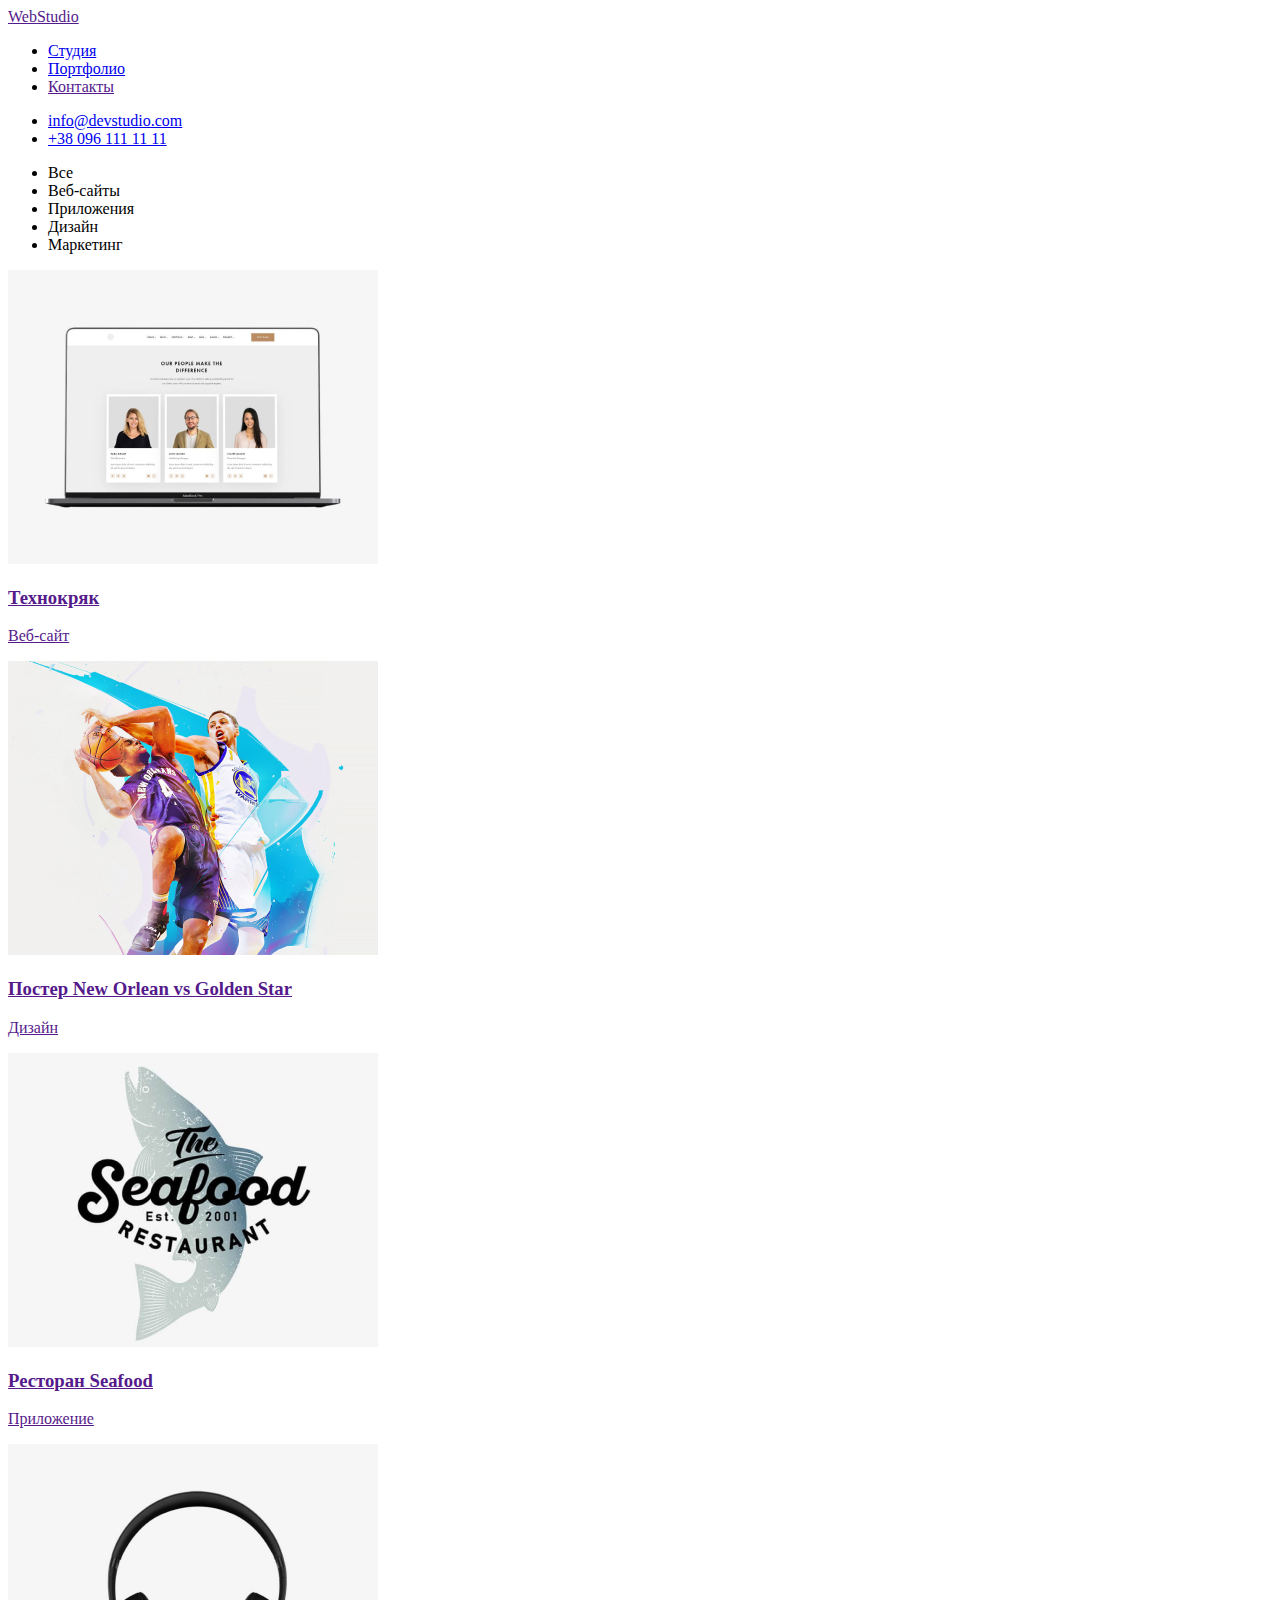
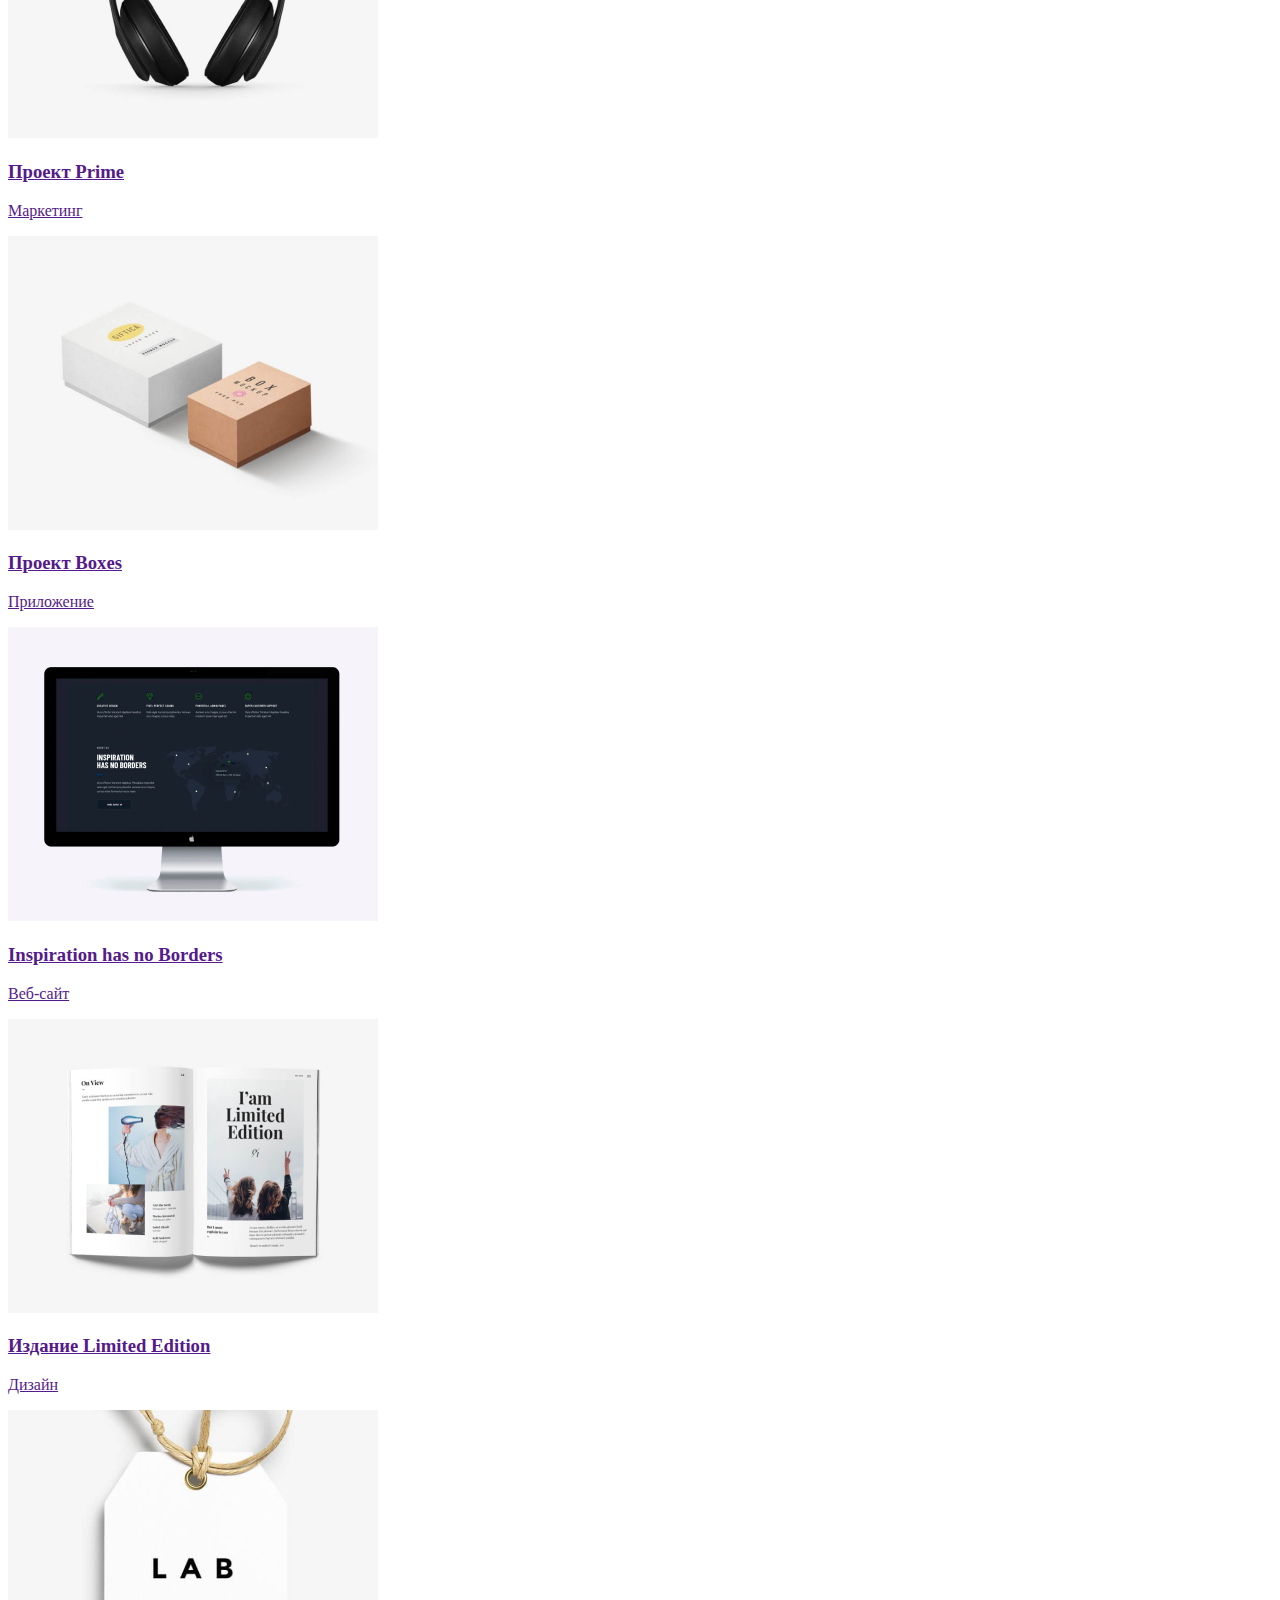
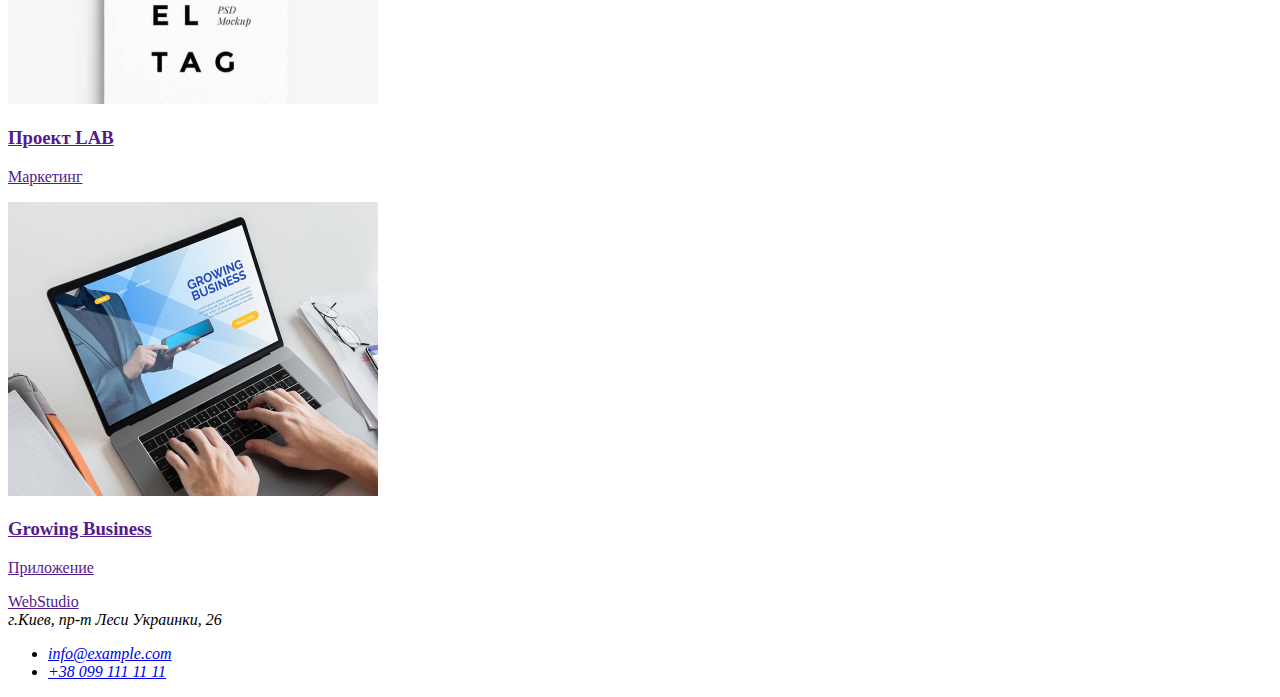
==== portfolio.html @ 951897b3 "Update2" ====
<!DOCTYPE html>
<html lang="ru">
<head>
    <link rel="stylesheet" href="./css/styles.css">
    <meta charset="UTF-8">
    <meta http-equiv="X-UA-Compatible" content="IE=edge">
    <meta name="viewport" content="width=device-width, initial-scale=1.0">
    <title>Portfolio</title>
</head>
<body>
<!--Хедер-меню-->
<header>
    <a href="" class="WebStudio-Logo">Web<span>Studio</span></a>
    <nav>
        <ul>
            <li>
                <a href="index.html">Студия</a>
            </li>
            <li>
                <a href="portfolio.html">Портфолио</a>
            </li>
            <li>
                <a href="">Контакты</a>
            </li>
        </ul>
    </nav>
    <ul>
        <li>
            <a href="mailto:info@devstudio.com">info@devstudio.com</a>
        </li>
        <li>
            <a href="tel:+380961111111">+38 096 111 11 11</a>
        </li>
    </ul>
</header>
<!--Центральная секция-->
<main>
    <!--Список-->
    <section>
        <ul>
            <li>Все</li>
            <li>Веб-сайты</li>
            <li>Приложения</li>
            <li>Дизайн</li>
            <li>Маркетинг</li>
        </ul>
        <!--Галлерея-->
        <section>
            <a href="">
                <img src="./images/Portfolio/Gallery/img0.jpg">
                <h3>Технокряк</h3>
                <p>Веб-сайт</p>
            </a>
            <a href="">
                <img src="./images/Portfolio/Gallery/img1.jpg">
                <h3>Постер New Orlean vs Golden Star</h3>
                <p>Дизайн</p>
            </a>
            <a href="">
                <img src="./images/Portfolio/Gallery/img2.jpg">
                <h3>Ресторан Seafood</h3>
                <p>Приложение</p>
            </a>
            <a href="">
                <img src="./images/Portfolio/Gallery/img3.jpg">
                <h3>Проект Prime</h3>
                <p>Маркетинг</p>
            </a>
            <a href="">
                <img src="./images/Portfolio/Gallery/img4.jpg">
                <h3>Проект Boxes</h3>
                <p>Приложение</p>
            </a>
            <a href="">
                <img src="./images/Portfolio/Gallery/img5.jpg">
                <h3>Inspiration has no Borders</h3>
                <p>Веб-сайт</p>
            </a>
            <a href="">
                <img src="./images/Portfolio/Gallery/img6.jpg">
                <h3>Издание Limited Edition</h3>
                <p>Дизайн</p>
            </a>
            <a href="">
                <img src="./images/Portfolio/Gallery/img7.jpg">
                <h3>Проект LAB</h3>
                <p>Маркетинг</p>
            </a>
            <a href="">
                <img src="./images/Portfolio/Gallery/img8.jpg">
                <h3>Growing Business</h3>
                <p>Приложение</p>
            </a>
        </section>
    </section>
</main>
    <!--Футер-->
    <footer>
        <a href="">
            <span>Web</span><span>Studio</span>
        </a>
        <address>
            г.Киев, пр-т Леси Украинки, 26
            <ul>
                <li><a href="mailto:info@example.com">info@example.com</a></li>
                <li><a href="tel:+380991111111">+38 099 111 11 11</a></li>
            </ul>
        </address>
    </footer>
</body>
</html>
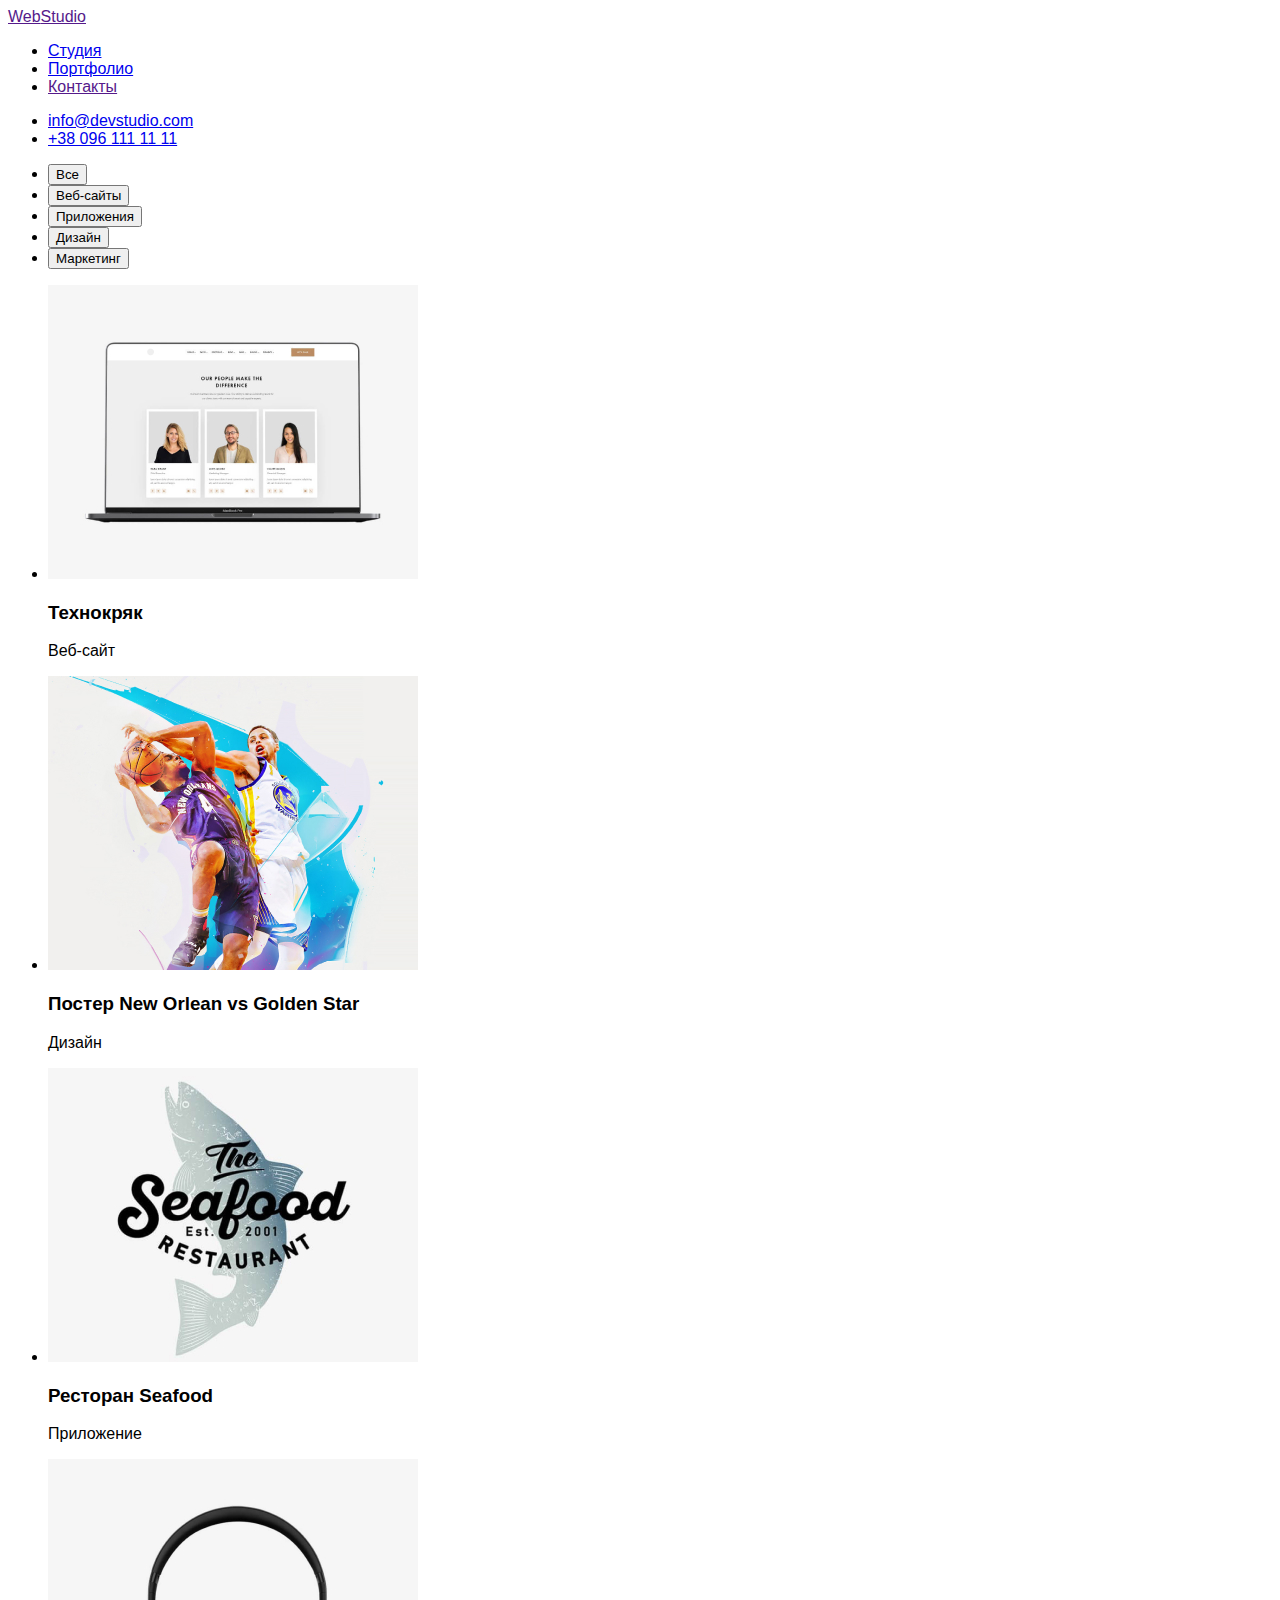
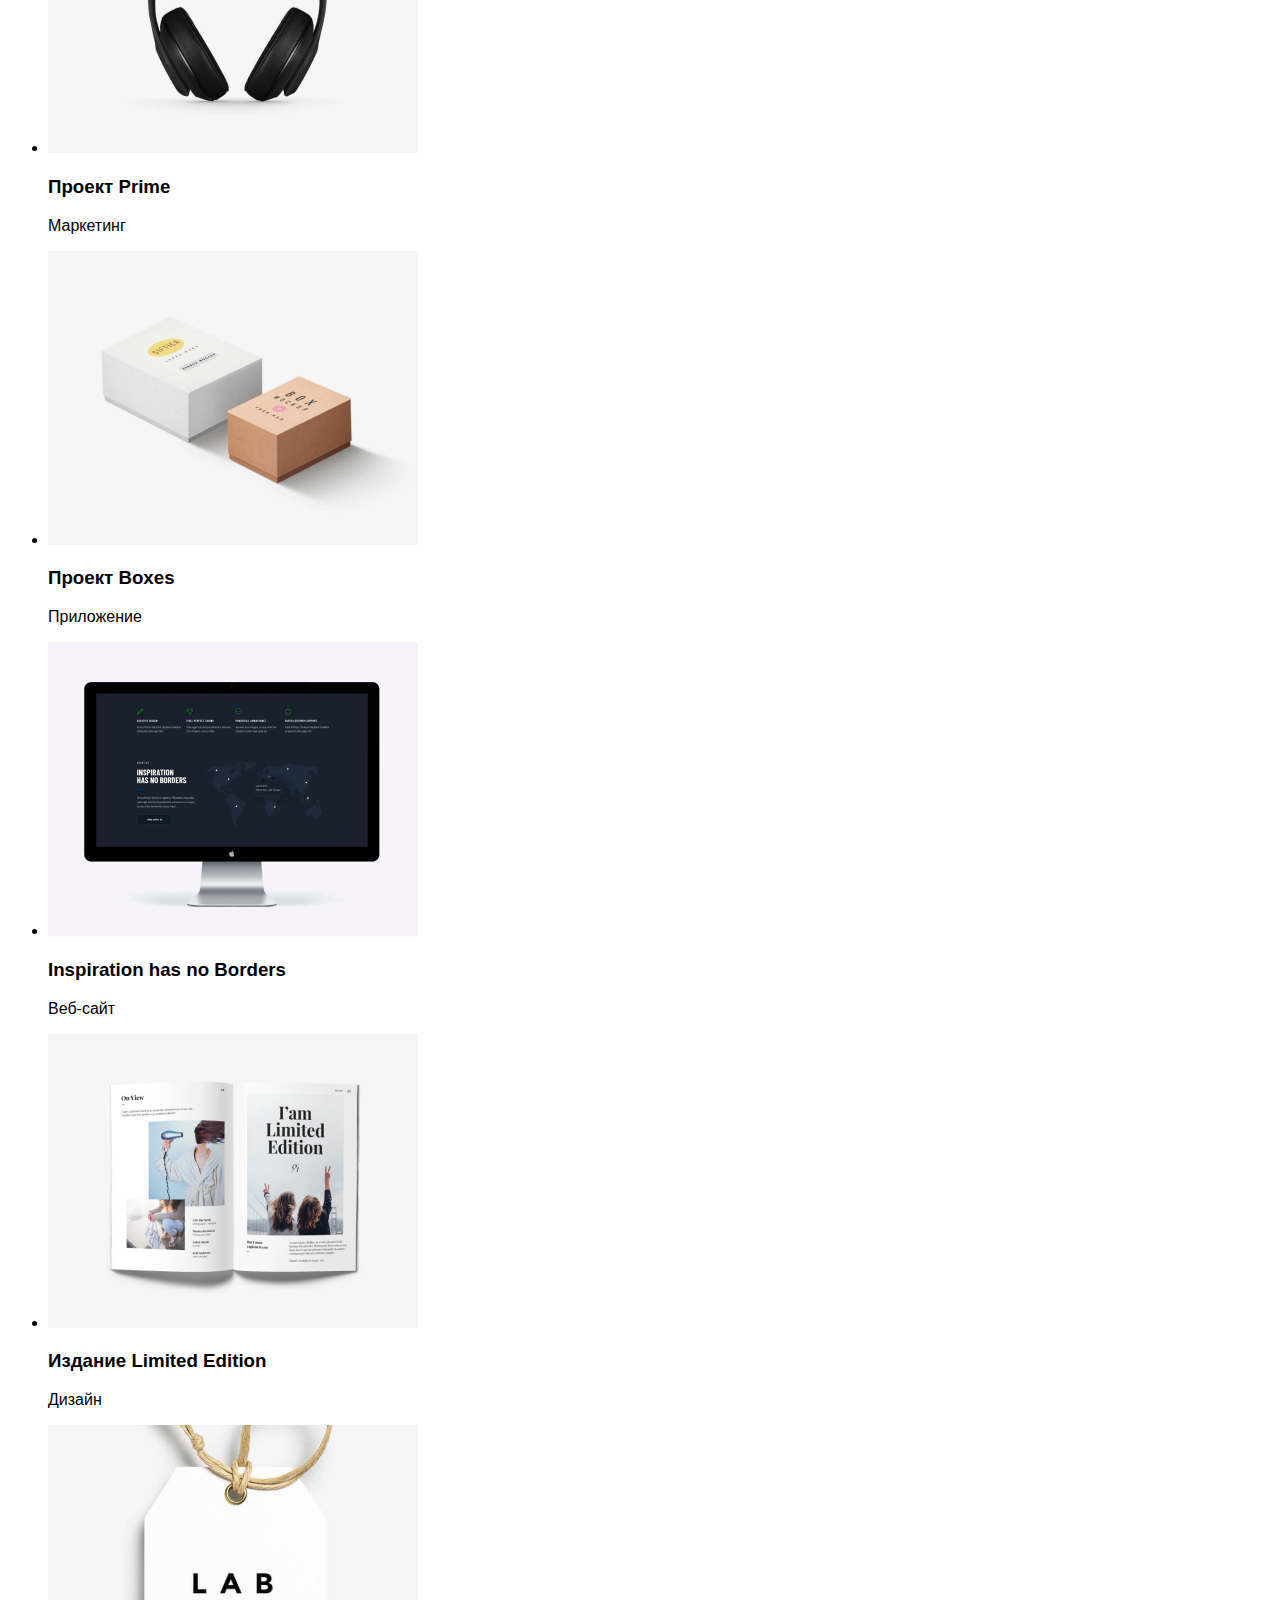
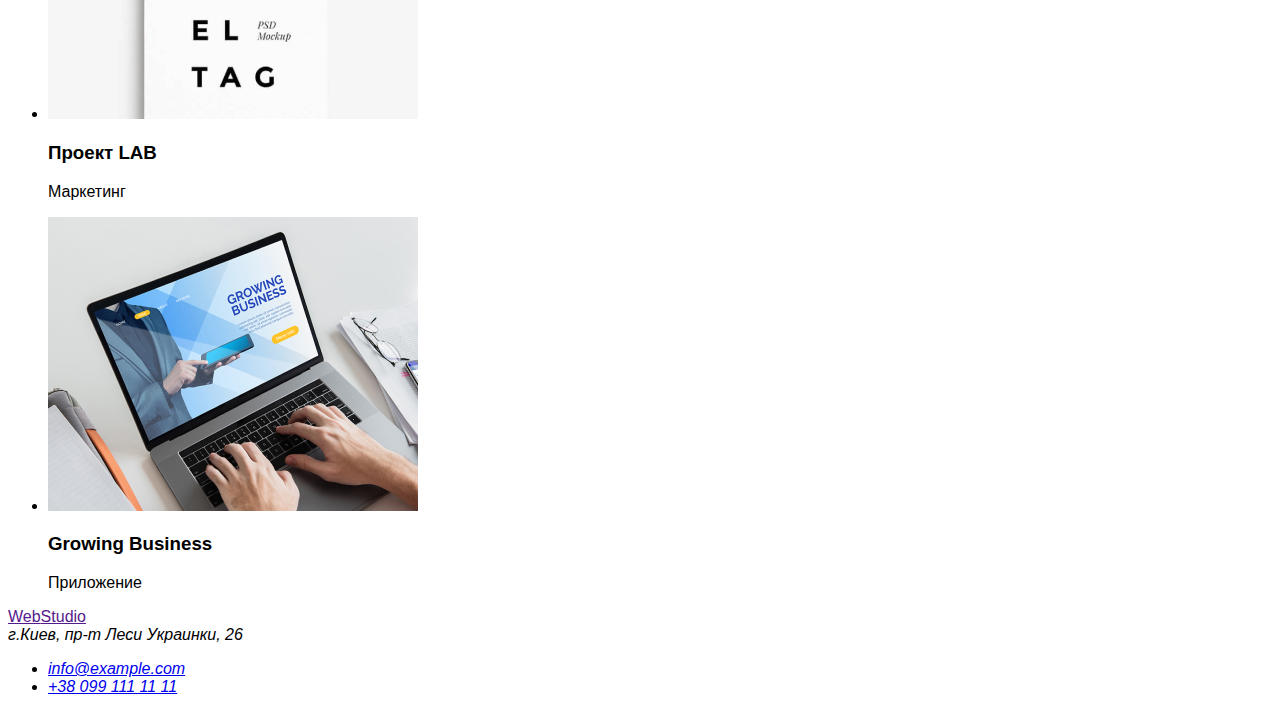
==== commit 6fe7b56d: "xz" ====
--- a/portfolio.html
+++ b/portfolio.html
@@ -10,7 +10,7 @@
 <body>
 <!--Хедер-меню-->
 <header>
-    <a href="" class="WebStudio-Logo">Web<span>Studio</span></a>
+    <a href="" class="webstudio-logo">Web<span>Studio</span></a>
     <nav>
         <ul>
             <li>
@@ -38,60 +38,60 @@
     <!--Список-->
     <section>
         <ul>
-            <li>Все</li>
-            <li>Веб-сайты</li>
-            <li>Приложения</li>
-            <li>Дизайн</li>
-            <li>Маркетинг</li>
+            <li><button type="button" >Все</button></li>
+            <li><button type="button" >Веб-сайты</button></li>
+            <li><button type="button" >Приложения</button></li>
+            <li><button type="button" >Дизайн</button></li>
+            <li><button type="button" >Маркетинг</button></li>
         </ul>
         <!--Галлерея-->
-        <section>
-            <a href="">
+        <ul>
+            <li>
                 <img src="./images/Portfolio/Gallery/img0.jpg">
                 <h3>Технокряк</h3>
                 <p>Веб-сайт</p>
-            </a>
-            <a href="">
+            </li>
+            <li>
                 <img src="./images/Portfolio/Gallery/img1.jpg">
                 <h3>Постер New Orlean vs Golden Star</h3>
                 <p>Дизайн</p>
-            </a>
-            <a href="">
+            </li>
+            <li>
                 <img src="./images/Portfolio/Gallery/img2.jpg">
                 <h3>Ресторан Seafood</h3>
                 <p>Приложение</p>
-            </a>
-            <a href="">
+            </li>
+            <li>
                 <img src="./images/Portfolio/Gallery/img3.jpg">
                 <h3>Проект Prime</h3>
                 <p>Маркетинг</p>
-            </a>
-            <a href="">
+            </li>
+            <li>
                 <img src="./images/Portfolio/Gallery/img4.jpg">
                 <h3>Проект Boxes</h3>
                 <p>Приложение</p>
-            </a>
-            <a href="">
+            </li>
+            <li>
                 <img src="./images/Portfolio/Gallery/img5.jpg">
                 <h3>Inspiration has no Borders</h3>
                 <p>Веб-сайт</p>
-            </a>
-            <a href="">
+            </li>
+            <li>
                 <img src="./images/Portfolio/Gallery/img6.jpg">
                 <h3>Издание Limited Edition</h3>
                 <p>Дизайн</p>
-            </a>
-            <a href="">
+            </li>
+            <li>
                 <img src="./images/Portfolio/Gallery/img7.jpg">
                 <h3>Проект LAB</h3>
                 <p>Маркетинг</p>
-            </a>
-            <a href="">
+            </li>
+            <li>
                 <img src="./images/Portfolio/Gallery/img8.jpg">
                 <h3>Growing Business</h3>
                 <p>Приложение</p>
-            </a>
-        </section>
+            </li>
+        </ul>
     </section>
 </main>
     <!--Футер-->
--- a/css/styles.css
+++ b/css/styles.css
@@ -0,0 +1,49 @@
+body {
+  font-family: "Roboto", sans-serif;
+  color: #000000;
+}
+button {
+  font-family: inherit;
+}
+/*хедер*/
+.logo-header {
+  color: #2196f3;
+  font-weight: 700;
+  letter-spacing: 0.03em;
+  text-decoration: none;
+}
+.studio-footer-logo {
+  color: #000000;
+}
+/*меню навигации*/
+.site-nav {
+  font-weight: 500;
+  font-size: 14px;
+  line-height: 16px;
+  letter-spacing: 0.02em;
+}
+.contact-nav {
+  font-weight: 500;
+  font-size: 14px;
+  line-height: 16px;
+  letter-spacing: 0.02em;
+}
+.link-header > li > a {
+  text-decoration: none;
+}
+.link-header:hover,
+.link-header:focus {
+  color: #2196f3;
+}
+/*Сброс точек у Li*/
+.list {
+  list-style: none;
+}
+/*Центральная зона*/
+/* Эффективные решения для вашего бизнеса */
+.center-text {
+  font-weight: 900;
+  font-size: 44px;
+  line-height: 60px;
+  color: #ffffff;
+}
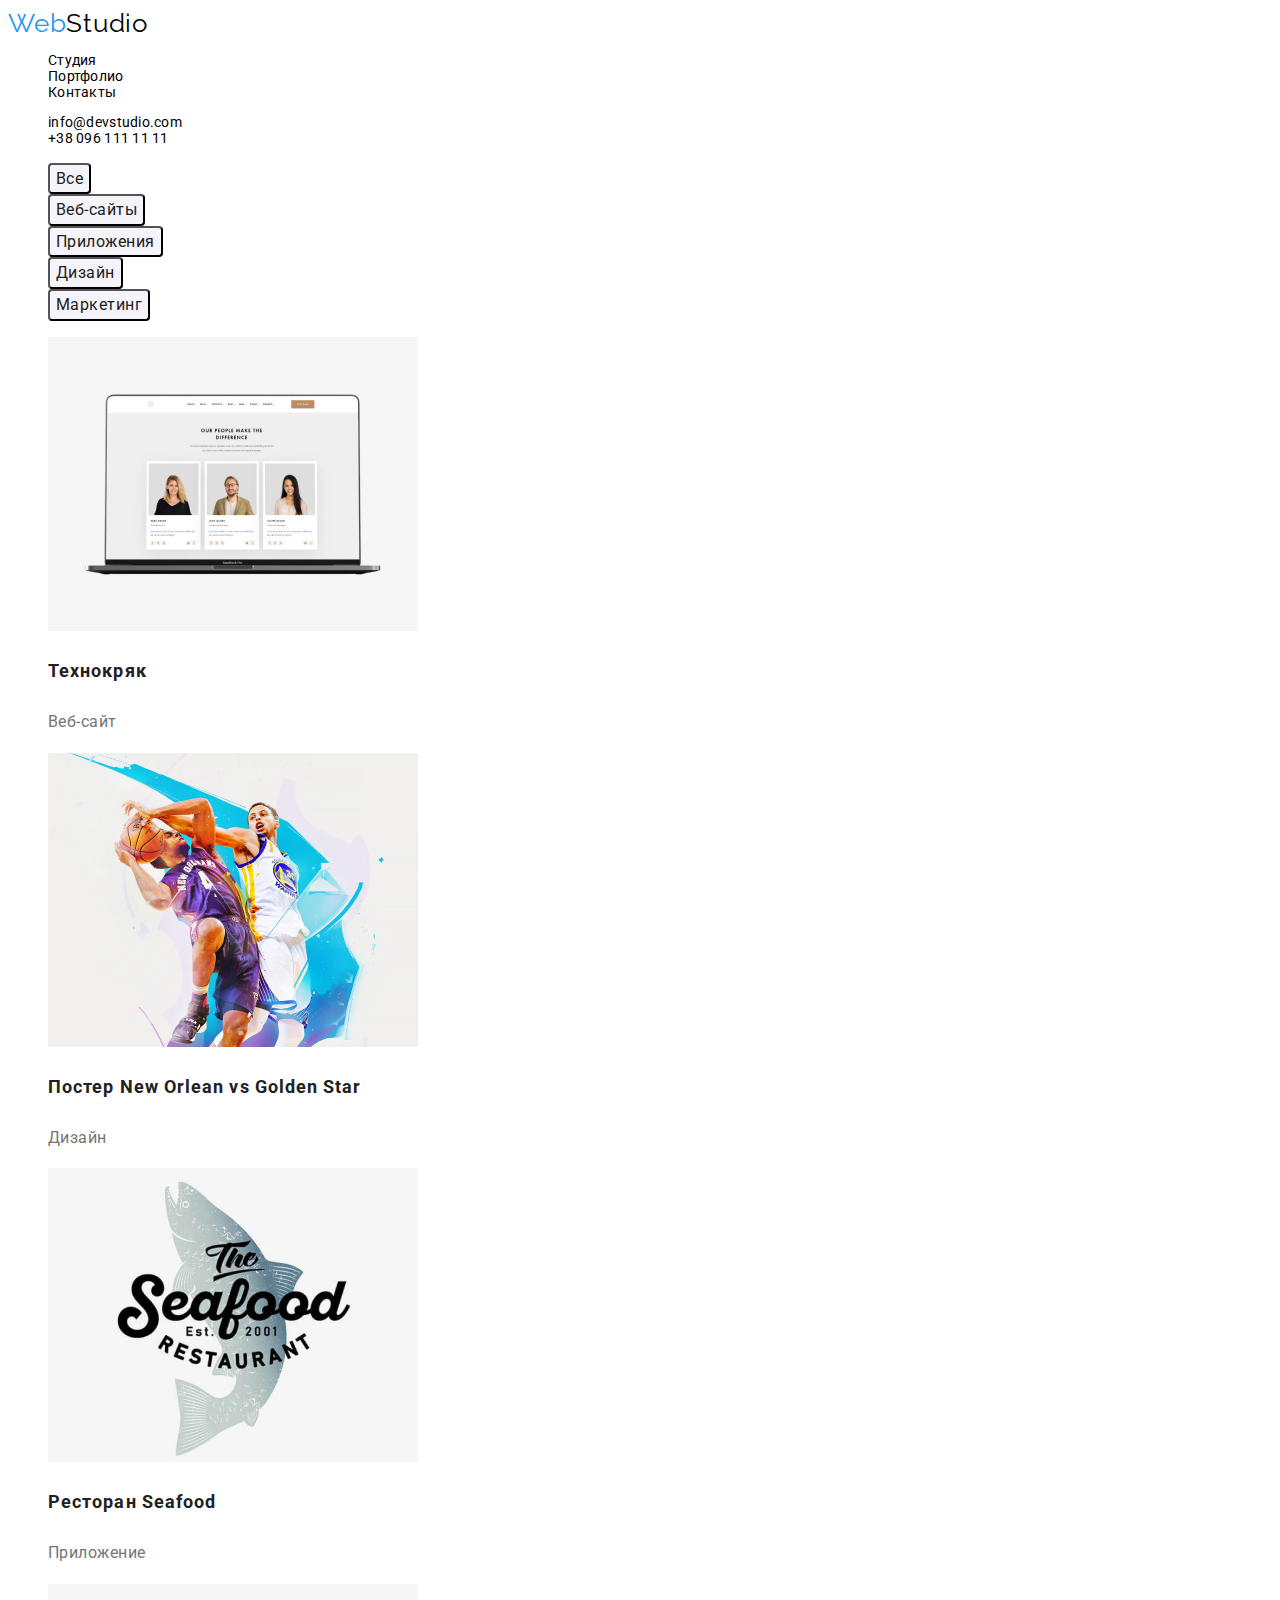
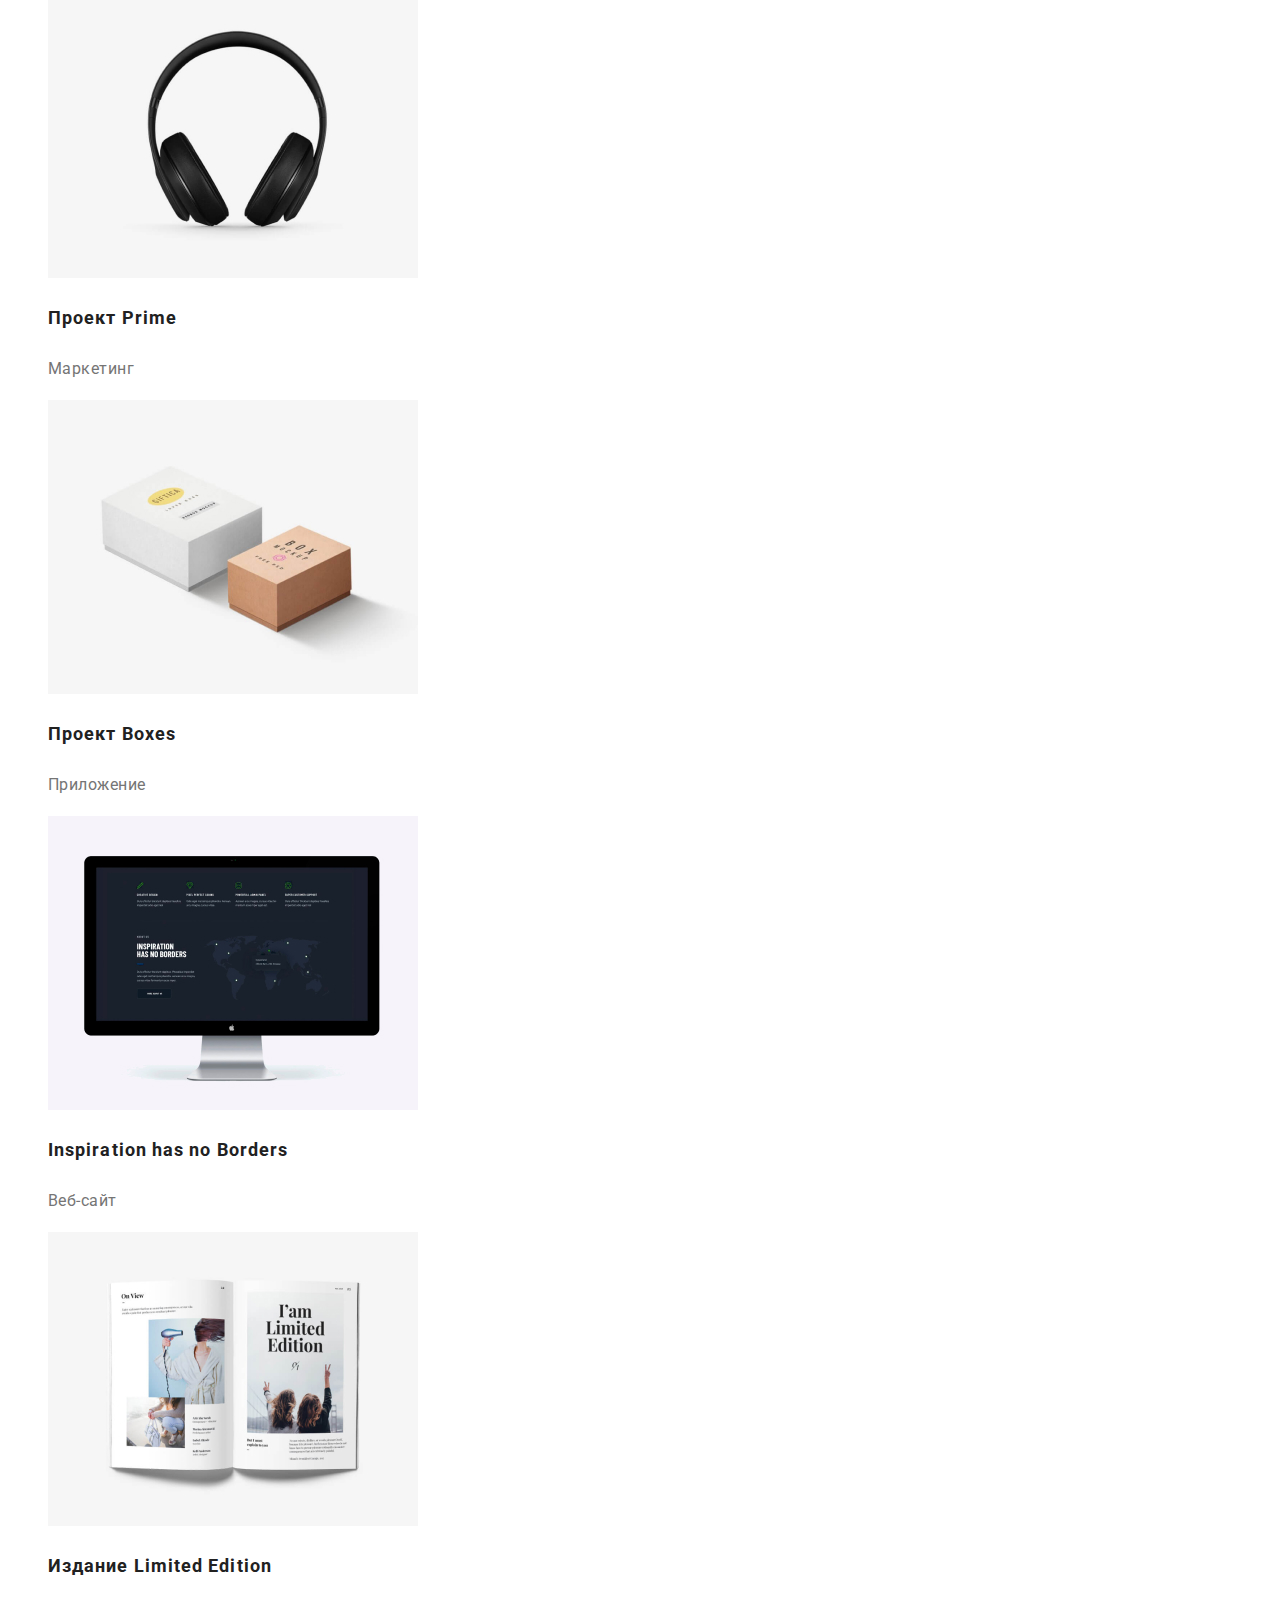
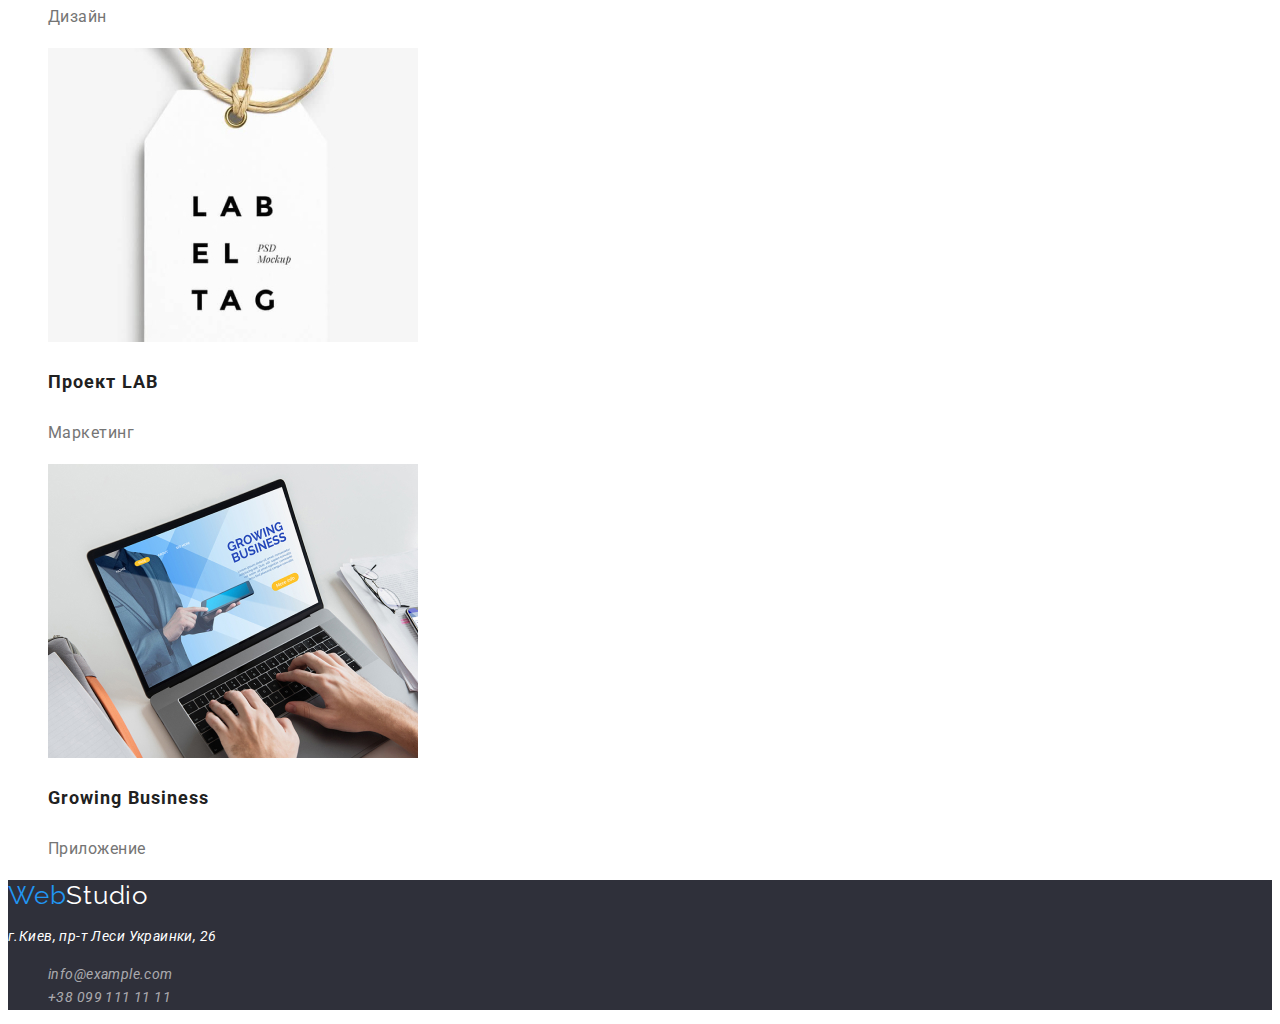
==== commit 75ffbc64: "Обновил портфолио и всё остальное" ====
--- a/portfolio.html
+++ b/portfolio.html
@@ -1,6 +1,11 @@
 <!DOCTYPE html>
 <html lang="ru">
 <head>
+    <link rel="preconnect" href="https://fonts.googleapis.com">
+    <link rel="preconnect" href="https://fonts.gstatic.com" crossorigin>
+    <link href="https://fonts.googleapis.com/css2?family=Raleway:wght@700&family=Roboto:wght@400;500;700;900&display=swap"
+        rel="stylesheet">
+
     <link rel="stylesheet" href="./css/styles.css">
     <meta charset="UTF-8">
     <meta http-equiv="X-UA-Compatible" content="IE=edge">
@@ -10,26 +15,26 @@
 <body>
 <!--Хедер-меню-->
 <header>
-    <a href="" class="webstudio-logo">Web<span>Studio</span></a>
+    <a href="./index.html" class="logo-header">Web<span class="studio-header-logo">Studio</span></a>
     <nav>
-        <ul>
+        <ul class="site-nav list">
             <li>
-                <a href="index.html">Студия</a>
+                <a href="index.html" class="link-header" target="_blank">Студия</a>
             </li>
             <li>
-                <a href="portfolio.html">Портфолио</a>
+                <a href="portfolio.html" class="link-header" target="_blank">Портфолио</a>
             </li>
             <li>
-                <a href="">Контакты</a>
+                <a href="" class="link-header" target="_blank">Контакты</a>
             </li>
         </ul>
     </nav>
-    <ul>
+    <ul class="contact-nav-header list">
         <li>
-            <a href="mailto:info@devstudio.com">info@devstudio.com</a>
+            <a href="mailto:info@devstudio.com" class="link-header">info@devstudio.com</a>
         </li>
         <li>
-            <a href="tel:+380961111111">+38 096 111 11 11</a>
+            <a href="tel:+380961111111" class="link-header">+38 096 111 11 11</a>
         </li>
     </ul>
 </header>
@@ -37,73 +42,77 @@
 <main>
     <!--Список-->
     <section>
-        <ul>
-            <li><button type="button" >Все</button></li>
-            <li><button type="button" >Веб-сайты</button></li>
-            <li><button type="button" >Приложения</button></li>
-            <li><button type="button" >Дизайн</button></li>
-            <li><button type="button" >Маркетинг</button></li>
+        <ul class="list">
+            <li><button type="button" class="button-filter">Все</button></li>
+            <li><button type="button" class="button-filter">Веб-сайты</button></li>
+            <li><button type="button" class="button-filter">Приложения</button></li>
+            <li><button type="button" class="button-filter">Дизайн</button></li>
+            <li><button type="button" class="button-filter">Маркетинг</button></li>
         </ul>
         <!--Галлерея-->
-        <ul>
+        <ul class="list">
             <li>
-                <img src="./images/Portfolio/Gallery/img0.jpg">
-                <h3>Технокряк</h3>
-                <p>Веб-сайт</p>
+                <img src="./images/Portfolio/Gallery/img0.jpg" alt="Ноутбук" width="370" height="294">
+                <h3 class="text-filters">Технокряк</h3>
+                <p class="text-filters-p">Веб-сайт</p>
             </li>
             <li>
-                <img src="./images/Portfolio/Gallery/img1.jpg">
-                <h3>Постер New Orlean vs Golden Star</h3>
-                <p>Дизайн</p>
+                <img src="./images/Portfolio/Gallery/img1.jpg" alt="Дизайн-баскетбол" width="370" height="294">
+                <h3 class="text-filters">Постер New Orlean vs Golden Star</h3>
+                <p class="text-filters-p">Дизайн</p>
             </li>
             <li>
-                <img src="./images/Portfolio/Gallery/img2.jpg">
-                <h3>Ресторан Seafood</h3>
-                <p>Приложение</p>
+                <img src="./images/Portfolio/Gallery/img2.jpg" alt="Фото логотипа ресторана" width="370" height="294">
+                <h3 class="text-filters">Ресторан Seafood</h3>
+                <p class="text-filters-p">Приложение</p>
             </li>
             <li>
-                <img src="./images/Portfolio/Gallery/img3.jpg">
-                <h3>Проект Prime</h3>
-                <p>Маркетинг</p>
+                <img src="./images/Portfolio/Gallery/img3.jpg" alt="Наушники" width="370" height="294">
+                <h3 class="text-filters">Проект Prime</h3>
+                <p class="text-filters-p">Маркетинг</p>
             </li>
             <li>
-                <img src="./images/Portfolio/Gallery/img4.jpg">
-                <h3>Проект Boxes</h3>
-                <p>Приложение</p>
+                <img src="./images/Portfolio/Gallery/img4.jpg" alt="Упаковка/коробка" width="370" height="294">
+                <h3 class="text-filters">Проект Boxes</h3>
+                <p class="text-filters-p">Приложение</p>
             </li>
             <li>
-                <img src="./images/Portfolio/Gallery/img5.jpg">
-                <h3>Inspiration has no Borders</h3>
-                <p>Веб-сайт</p>
+                <img src="./images/Portfolio/Gallery/img5.jpg" alt="Монитор" width="370" height="294">
+                <h3 class="text-filters">Inspiration has no Borders</h3>
+                <p class="text-filters-p">Веб-сайт</p>
             </li>
             <li>
-                <img src="./images/Portfolio/Gallery/img6.jpg">
-                <h3>Издание Limited Edition</h3>
-                <p>Дизайн</p>
+                <img src="./images/Portfolio/Gallery/img6.jpg" alt="Книга" width="370" height="294">
+                <h3 class="text-filters">Издание Limited Edition</h3>
+                <p class="text-filters-p">Дизайн</p>
             </li>
             <li>
-                <img src="./images/Portfolio/Gallery/img7.jpg">
-                <h3>Проект LAB</h3>
-                <p>Маркетинг</p>
+                <img src="./images/Portfolio/Gallery/img7.jpg" alt="Этикетка" width="370" height="294">
+                <h3 class="text-filters">Проект LAB</h3>
+                <p class="text-filters-p">Маркетинг</p>
             </li>
             <li>
-                <img src="./images/Portfolio/Gallery/img8.jpg">
-                <h3>Growing Business</h3>
-                <p>Приложение</p>
+                <img src="./images/Portfolio/Gallery/img8.jpg" alt="Ноутбук с презентацией" width="370" height="294">
+                <h3 class="text-filters">Growing Business</h3>
+                <p class="text-filters-p">Приложение</p>
             </li>
         </ul>
     </section>
 </main>
     <!--Футер-->
-    <footer>
-        <a href="">
-            <span>Web</span><span>Studio</span>
+    <footer class="footer">
+        <a href="./index.html" class="logo-footer">
+            <span>Web</span><span class="studio-footer-logo">Studio</span>
         </a>
         <address>
-            г.Киев, пр-т Леси Украинки, 26
-            <ul>
-                <li><a href="mailto:info@example.com">info@example.com</a></li>
-                <li><a href="tel:+380991111111">+38 099 111 11 11</a></li>
+            <p class="adress">г.Киев, пр-т Леси Украинки, 26</p>
+            <ul class="contact-nav-footer list">
+                <li>
+                    <a href="mailto:info@example.com" class="link-footer">info@example.com</a>
+                </li>
+                <li>
+                    <a href="tel:+380991111111" class="link-footer">+38 099 111 11 11</a>
+                </li>
             </ul>
         </address>
     </footer>
--- a/css/styles.css
+++ b/css/styles.css
@@ -7,33 +7,43 @@
 }
 /*хедер*/
 .logo-header {
+  font-family: "Raleway", sans-serif;
+  font-weight: 700px;
+  font-size: 26px;
+  line-height: 1.19;
+
+  letter-spacing: 0.03em;
   color: #2196f3;
-  font-weight: 700;
-  letter-spacing: 0.03em;
   text-decoration: none;
 }
-.studio-footer-logo {
+.studio-header-logo {
   color: #000000;
 }
-/*меню навигации*/
+/*меню навигации Студия,Портфолио,Контакты*/
 .site-nav {
-  font-weight: 500;
+  font-weight: 500px;
   font-size: 14px;
-  line-height: 16px;
+  line-height: 1.14;
   letter-spacing: 0.02em;
 }
-.contact-nav {
-  font-weight: 500;
+/*Номер и почта*/
+.contact-nav-header {
+  font-weight: 500px;
   font-size: 14px;
-  line-height: 16px;
+  line-height: 1.14;
   letter-spacing: 0.02em;
 }
-.link-header > li > a {
+.site-nav,
+.link-header {
   text-decoration: none;
 }
 .link-header:hover,
 .link-header:focus {
   color: #2196f3;
+}
+.link-header,
+.link-header:active {
+  color: var(--title-text-color);
 }
 /*Сброс точек у Li*/
 .list {
@@ -41,9 +51,146 @@
 }
 /*Центральная зона*/
 /* Эффективные решения для вашего бизнеса */
-.center-text {
-  font-weight: 900;
+.hero-text {
+  background-color: #2f303a;
+  font-weight: 900px;
   font-size: 44px;
-  line-height: 60px;
+  line-height: 1.5;
+  text-align: center;
+  letter-spacing: 0.06em;
+  text-transform: uppercase;
   color: #ffffff;
 }
+.button-hero {
+  font-weight: 700px;
+  font-size: 16px;
+  line-height: 1.87;
+  display: flex;
+  align-items: center;
+  text-align: center;
+  letter-spacing: 0.06em;
+  color: #ffffff;
+  /*сама кнопка фон*/
+  background-color: #2196f3;
+  border-radius: 4px;
+}
+/* характеристики */
+.title-char {
+  font-weight: 700px;
+  font-size: 14px;
+  line-height: 1.14;
+  letter-spacing: 0.03em;
+  text-transform: uppercase;
+}
+.title-char-p {
+  font-size: 14px;
+  line-height: 1.7;
+
+  letter-spacing: 0.03em;
+
+  color: #757575;
+}
+/*Чем мы занимаемся*/
+.work {
+  font-weight: 700px;
+  font-size: 36px;
+  line-height: 1.16;
+  text-align: center;
+  letter-spacing: 0.03em;
+}
+/*Наша команда*/
+.sect-team {
+  background: #f5f4fa;
+}
+.our-team {
+  font-weight: 700px;
+  font-size: 36px;
+  line-height: 1.16;
+  text-align: center;
+  letter-spacing: 0.03em;
+}
+.name-team {
+  font-weight: 500px;
+  font-size: 16px;
+  line-height: 1.18;
+  text-align: center;
+  letter-spacing: 0.03em;
+}
+.descr-team {
+  font-size: 16px;
+  line-height: 1.18;
+  text-align: center;
+  letter-spacing: 0.03em;
+}
+/* Футер */
+.footer {
+  background-color: #2f303a;
+}
+.logo-footer {
+  font-family: "Raleway", sans-serif;
+  font-weight: 700px;
+  font-size: 26px;
+  line-height: 1.19;
+  letter-spacing: 0.03em;
+  color: #2196f3;
+  text-decoration: none;
+}
+.studio-footer-logo {
+  font-weight: 700px;
+  font-size: 26px;
+  line-height: 1.19;
+  letter-spacing: 0.03em;
+  color: #ffffff;
+}
+.adress {
+  font-size: 14px;
+  line-height: 1.7;
+  letter-spacing: 0.03em;
+  color: #ffffff;
+}
+.contact-nav-footer {
+  font-size: 14px;
+  line-height: 1.7;
+  letter-spacing: 0.03em;
+  color: rgba(255, 255, 255, 0.6);
+}
+.link-footer {
+  text-decoration: none;
+}
+.link-footer:hover,
+.link-footer:focus {
+  color: #2196f3;
+}
+.link-footer,
+.link-footer:active {
+  color: var(--title-text-color);
+}
+/*Центральная секция в Portfolio */
+.button-filter {
+  background: #f5f4fa;
+  border-radius: 4px;
+  font-weight: 500px;
+  font-size: 16px;
+  line-height: 1.6;
+  text-align: center;
+  letter-spacing: 0.03em;
+  color: #212121;
+}
+.button-filter:hover {
+  background-color: #2196f3;
+  color: #ffffff;
+}
+/*Картинки и текст*/
+.text-filters {
+  font-weight: 700px;
+  font-size: 18px;
+  line-height: 2;
+  letter-spacing: 0.06em;
+  color: #212121;
+}
+.text-filters-p {
+  font-size: 16px;
+  line-height: 1.87;
+  letter-spacing: 0.03em;
+  color: #757575;
+}
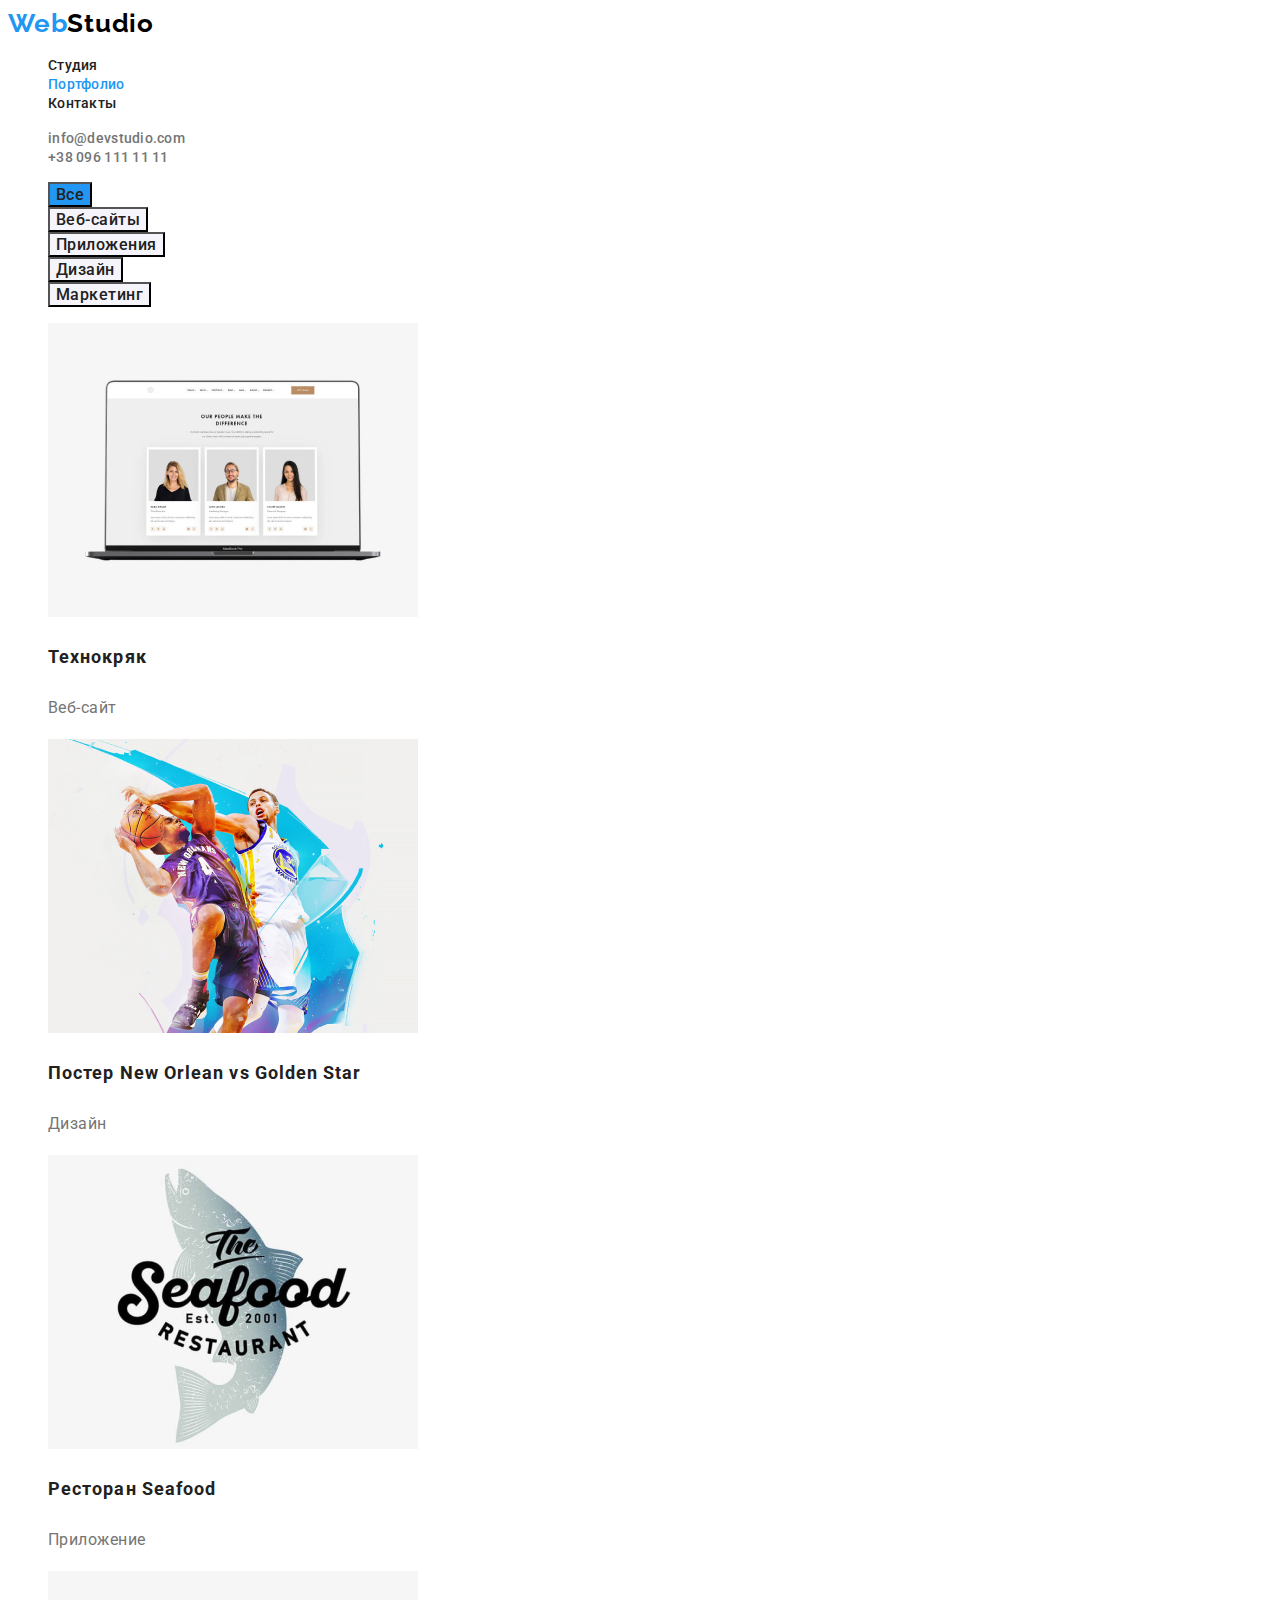
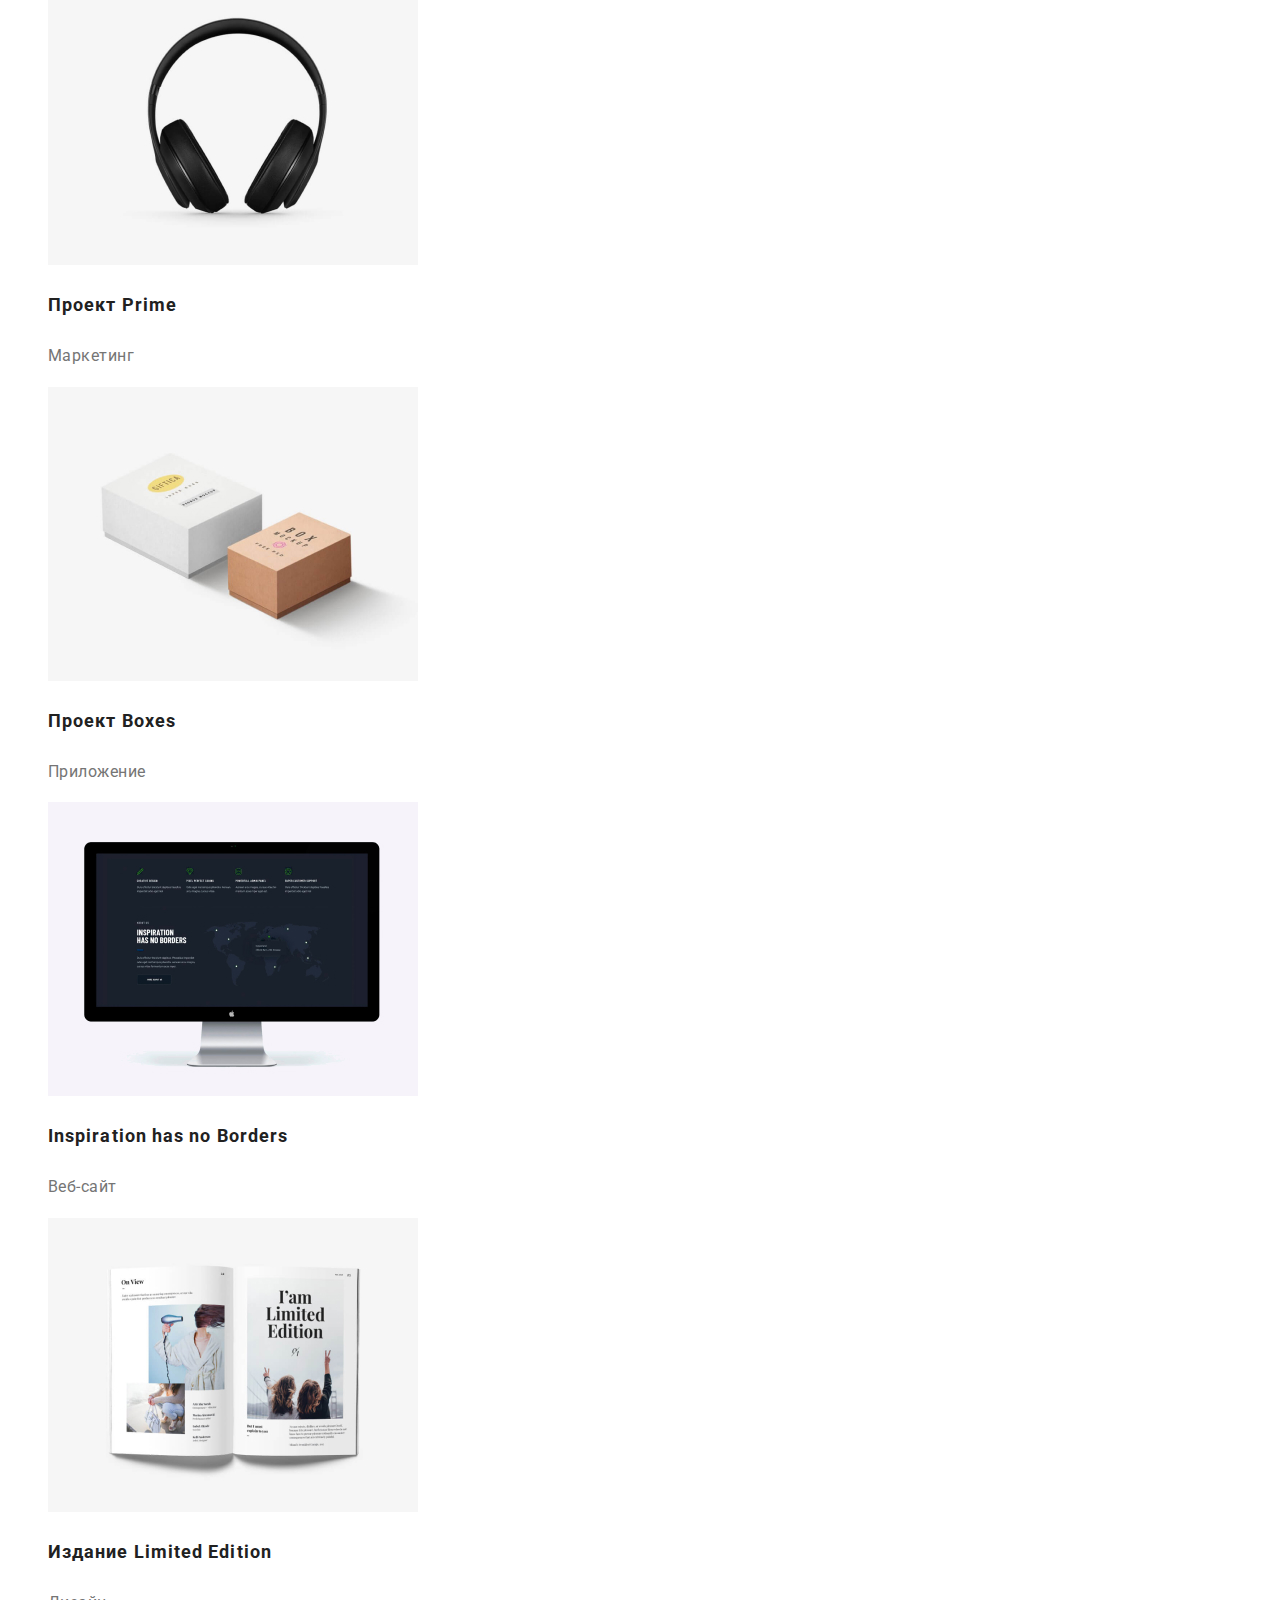
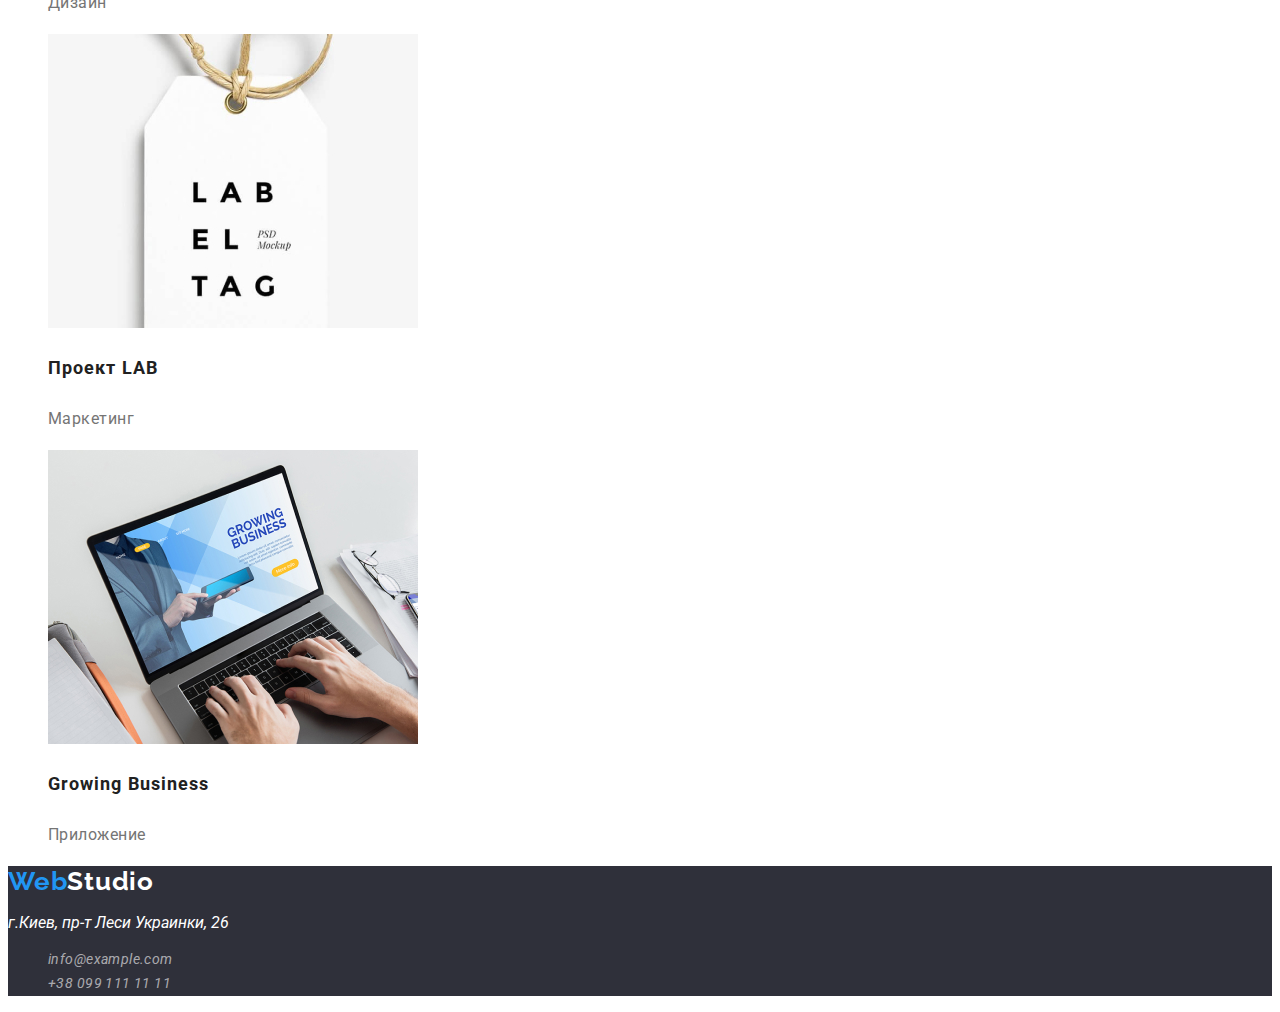
==== commit 3d1b796a: "Обновил пред.ошибки" ====
--- a/portfolio.html
+++ b/portfolio.html
@@ -1,6 +1,9 @@
 <!DOCTYPE html>
 <html lang="ru">
 <head>
+    <link rel="stylesheet" href="https://cdnjs.cloudflare.com/ajax/libs/modern-normalize/1.1.0/modern-normalize.min.css"
+        integrity="sha512-wpPYUAdjBVSE4KJnH1VR1HeZfpl1ub8YT/NKx4PuQ5NmX2tKuGu6U/JRp5y+Y8XG2tV+wKQpNHVUX03MfMFn9Q=="
+        crossorigin="anonymous" referrerpolicy="no-referrer" />
     <link rel="preconnect" href="https://fonts.googleapis.com">
     <link rel="preconnect" href="https://fonts.gstatic.com" crossorigin>
     <link href="https://fonts.googleapis.com/css2?family=Raleway:wght@700&family=Roboto:wght@400;500;700;900&display=swap"
@@ -13,37 +16,37 @@
     <title>Portfolio</title>
 </head>
 <body>
-<!--Хедер-меню-->
-<header>
-    <a href="./index.html" class="logo-header">Web<span class="studio-header-logo">Studio</span></a>
-    <nav>
-        <ul class="site-nav list">
+    <!--Хедер-меню-->
+    <header>
+        <a href="./index.html" class="title-hd">Web<span class="title-hd-st">Studio</span></a>
+        <nav class="nav-sect-hd">
+            <ul class="list">
+                <li>
+                    <a href="index.html" target="_blank" class="link-hd">Студия</a>
+                </li>
+                <li>
+                    <a href="portfolio.html" target="_blank" class="link-hd current">Портфолио</a>
+                </li>
+                <li>
+                    <a href="" target="_blank" class="link-hd">Контакты</a>
+                </li>
+            </ul>
+        </nav>
+        <ul class="list">
             <li>
-                <a href="index.html" class="link-header" target="_blank">Студия</a>
+                <a href="mailto:info@devstudio.com" class="link-hd-cont">info@devstudio.com</a>
             </li>
             <li>
-                <a href="portfolio.html" class="link-header" target="_blank">Портфолио</a>
-            </li>
-            <li>
-                <a href="" class="link-header" target="_blank">Контакты</a>
+                <a href="tel:+380961111111" class="link-hd-cont">+38 096 111 11 11</a>
             </li>
         </ul>
-    </nav>
-    <ul class="contact-nav-header list">
-        <li>
-            <a href="mailto:info@devstudio.com" class="link-header">info@devstudio.com</a>
-        </li>
-        <li>
-            <a href="tel:+380961111111" class="link-header">+38 096 111 11 11</a>
-        </li>
-    </ul>
-</header>
+    </header>
 <!--Центральная секция-->
 <main>
     <!--Список-->
     <section>
-        <ul class="list">
-            <li><button type="button" class="button-filter">Все</button></li>
+        <ul class="button-filter-sect list">
+            <li><button type="button" class="button-filter current-button">Все</button></li>
             <li><button type="button" class="button-filter">Веб-сайты</button></li>
             <li><button type="button" class="button-filter">Приложения</button></li>
             <li><button type="button" class="button-filter">Дизайн</button></li>
@@ -100,18 +103,18 @@
     </section>
 </main>
     <!--Футер-->
-    <footer class="footer">
-        <a href="./index.html" class="logo-footer">
-            <span>Web</span><span class="studio-footer-logo">Studio</span>
+    <footer class="footer-sect">
+        <a href="./index.html" class="logo-name-ft">
+            <span class="logo-web-ft">Web</span><span>Studio</span>
         </a>
         <address>
-            <p class="adress">г.Киев, пр-т Леси Украинки, 26</p>
-            <ul class="contact-nav-footer list">
+            <p class="adress-ft">г.Киев, пр-т Леси Украинки, 26</p>
+            <ul class="list">
                 <li>
-                    <a href="mailto:info@example.com" class="link-footer">info@example.com</a>
+                    <a href="mailto:info@example.com" class="link-cont-ft">info@example.com</a>
                 </li>
                 <li>
-                    <a href="tel:+380991111111" class="link-footer">+38 099 111 11 11</a>
+                    <a href="tel:+380991111111" class="link-cont-ft">+38 099 111 11 11</a>
                 </li>
             </ul>
         </address>
--- a/css/styles.css
+++ b/css/styles.css
@@ -1,68 +1,78 @@
 body {
   font-family: "Roboto", sans-serif;
-  color: #000000;
+  color: #212121;
 }
 button {
   font-family: inherit;
-}
-/*хедер*/
-.logo-header {
+  cursor: pointer;
+}
+.list {
+  list-style: none;
+}
+/*Тут шрифт для лого в Хедере и в футере */
+.title-hd,
+.logo-name-ft {
   font-family: "Raleway", sans-serif;
-  font-weight: 700px;
+}
+/*Хедер*/
+/*Лого*/
+.title-hd,
+.title-hd-st {
+  font-weight: 700;
   font-size: 26px;
   line-height: 1.19;
-
-  letter-spacing: 0.03em;
-  color: #2196f3;
-  text-decoration: none;
-}
-.studio-header-logo {
+  letter-spacing: 0.03em;
+}
+.title-hd {
+  color: #2196f3;
+}
+.title-hd-st {
   color: #000000;
 }
-/*меню навигации Студия,Портфолио,Контакты*/
-.site-nav {
-  font-weight: 500px;
+/*Меню навигации сайта*/
+.nav-sect-hd .link-hd,
+.link-hd-cont {
+  font-weight: 500;
   font-size: 14px;
   line-height: 1.14;
   letter-spacing: 0.02em;
 }
-/*Номер и почта*/
-.contact-nav-header {
-  font-weight: 500px;
-  font-size: 14px;
-  line-height: 1.14;
-  letter-spacing: 0.02em;
-}
-.site-nav,
-.link-header {
+.link-hd {
+  color: #212121;
+}
+.title-hd,
+.nav-sect-hd .link-hd,
+.link-hd-cont {
   text-decoration: none;
 }
-.link-header:hover,
-.link-header:focus {
-  color: #2196f3;
-}
-.link-header,
-.link-header:active {
-  color: var(--title-text-color);
-}
-/*Сброс точек у Li*/
-.list {
-  list-style: none;
-}
-/*Центральная зона*/
-/* Эффективные решения для вашего бизнеса */
+.link-hd-cont {
+  color: #757575;
+}
+.link-hd:hover,
+.link-hd-cont:hover,
+.link-hd:focus,
+.link-hd-cont:focus {
+  color: #2196f3;
+}
+.link-hd.current {
+  color: #2196f3;
+}
+/*Главная Секция*/
+.hero-text-sect {
+  background-color: #2f303a;
+}
 .hero-text {
-  background-color: #2f303a;
-  font-weight: 900px;
+  font-weight: 900;
   font-size: 44px;
-  line-height: 1.5;
+  line-height: 1.36;
   text-align: center;
   letter-spacing: 0.06em;
   text-transform: uppercase;
   color: #ffffff;
 }
-.button-hero {
-  font-weight: 700px;
+.button-hero-sect {
+  background-color: #2196f3;
+  font-weight: 700;
   font-size: 16px;
   line-height: 1.87;
   display: flex;
@@ -70,119 +80,116 @@
   text-align: center;
   letter-spacing: 0.06em;
   color: #ffffff;
-  /*сама кнопка фон*/
-  background-color: #2196f3;
-  border-radius: 4px;
-}
-/* характеристики */
-.title-char {
-  font-weight: 700px;
+}
+.char-text {
+  font-weight: 700;
   font-size: 14px;
   line-height: 1.14;
   letter-spacing: 0.03em;
   text-transform: uppercase;
-}
-.title-char-p {
+  color: #212121;
+}
+.char-text-p {
   font-size: 14px;
   line-height: 1.7;
-
-  letter-spacing: 0.03em;
-
+  letter-spacing: 0.03em;
   color: #757575;
 }
 /*Чем мы занимаемся*/
-.work {
-  font-weight: 700px;
+.our-works {
+  font-weight: 700;
   font-size: 36px;
   line-height: 1.16;
   text-align: center;
   letter-spacing: 0.03em;
+  color: #212121;
 }
 /*Наша команда*/
-.sect-team {
-  background: #f5f4fa;
-}
-.our-team {
-  font-weight: 700px;
+.our-team-sect {
+  background-color: #f5f4fa;
+}
+.our-team-text {
+  font-weight: bold;
   font-size: 36px;
   line-height: 1.16;
   text-align: center;
   letter-spacing: 0.03em;
-}
-.name-team {
-  font-weight: 500px;
+
+  color: #212121;
+}
+.team-name {
+  font-weight: 500;
+  font-size: 16px;
+  line-height: 19px;
+  /* identical to box height */
+
+  text-align: center;
+  letter-spacing: 0.03em;
+
+  color: #212121;
+}
+.team-text-p {
   font-size: 16px;
   line-height: 1.18;
   text-align: center;
   letter-spacing: 0.03em;
-}
-.descr-team {
-  font-size: 16px;
-  line-height: 1.18;
-  text-align: center;
-  letter-spacing: 0.03em;
-}
-/* Футер */
-.footer {
+
+  color: #757575;
+}
+/*Футер*/
+.footer-sect {
   background-color: #2f303a;
 }
-.logo-footer {
-  font-family: "Raleway", sans-serif;
-  font-weight: 700px;
+.logo-name-ft {
+  font-weight: 700;
   font-size: 26px;
   line-height: 1.19;
   letter-spacing: 0.03em;
-  color: #2196f3;
+  color: #ffffff;
+}
+.logo-web-ft {
+  color: #2196f3;
+}
+.adress-ft {
+  color: #ffffff;
+}
+.link-cont-ft {
+  font-size: 14px;
+  line-height: 1.7;
+  letter-spacing: 0.03em;
+  color: rgba(255, 255, 255, 0.6);
+}
+.logo-name-ft,
+.link-cont-ft {
   text-decoration: none;
 }
-.studio-footer-logo {
-  font-weight: 700px;
-  font-size: 26px;
-  line-height: 1.19;
-  letter-spacing: 0.03em;
-  color: #ffffff;
-}
-.adress {
-  font-size: 14px;
-  line-height: 1.7;
-  letter-spacing: 0.03em;
-  color: #ffffff;
-}
-.contact-nav-footer {
-  font-size: 14px;
-  line-height: 1.7;
-  letter-spacing: 0.03em;
-  color: rgba(255, 255, 255, 0.6);
-}
-.link-footer {
-  text-decoration: none;
-}
-.link-footer:hover,
-.link-footer:focus {
-  color: #2196f3;
-}
-.link-footer,
-.link-footer:active {
-  color: var(--title-text-color);
-}
-/*Центральная секция в Portfolio */
+.link-cont-ft:hover,
+.link-cont-ft:focus {
+  color: #ffffff;
+}
+
+/*ПОРТФОЛИО*/
+/*Button- Кнопки*/
+.button-filter.current-button {
+  background-color: #2196f3;
+}
 .button-filter {
-  background: #f5f4fa;
-  border-radius: 4px;
-  font-weight: 500px;
-  font-size: 16px;
-  line-height: 1.6;
-  text-align: center;
-  letter-spacing: 0.03em;
-  color: #212121;
-}
-.button-filter:hover {
+  background-color: #f5f4fa;
+  font-weight: 500;
+  font-size: 16px;
+  line-height: 1.6x;
+  text-align: center;
+  letter-spacing: 0.03em;
+  color: #212121;
+}
+.button-filter:hover,
+.button-filter:focus {
   background-color: #2196f3;
   color: #ffffff;
 }
-/*Картинки и текст*/
+/*Текст Галлереи*/
 .text-filters {
-  font-weight: 700px;
+  font-weight: 700;
   font-size: 18px;
   line-height: 2;
   letter-spacing: 0.06em;
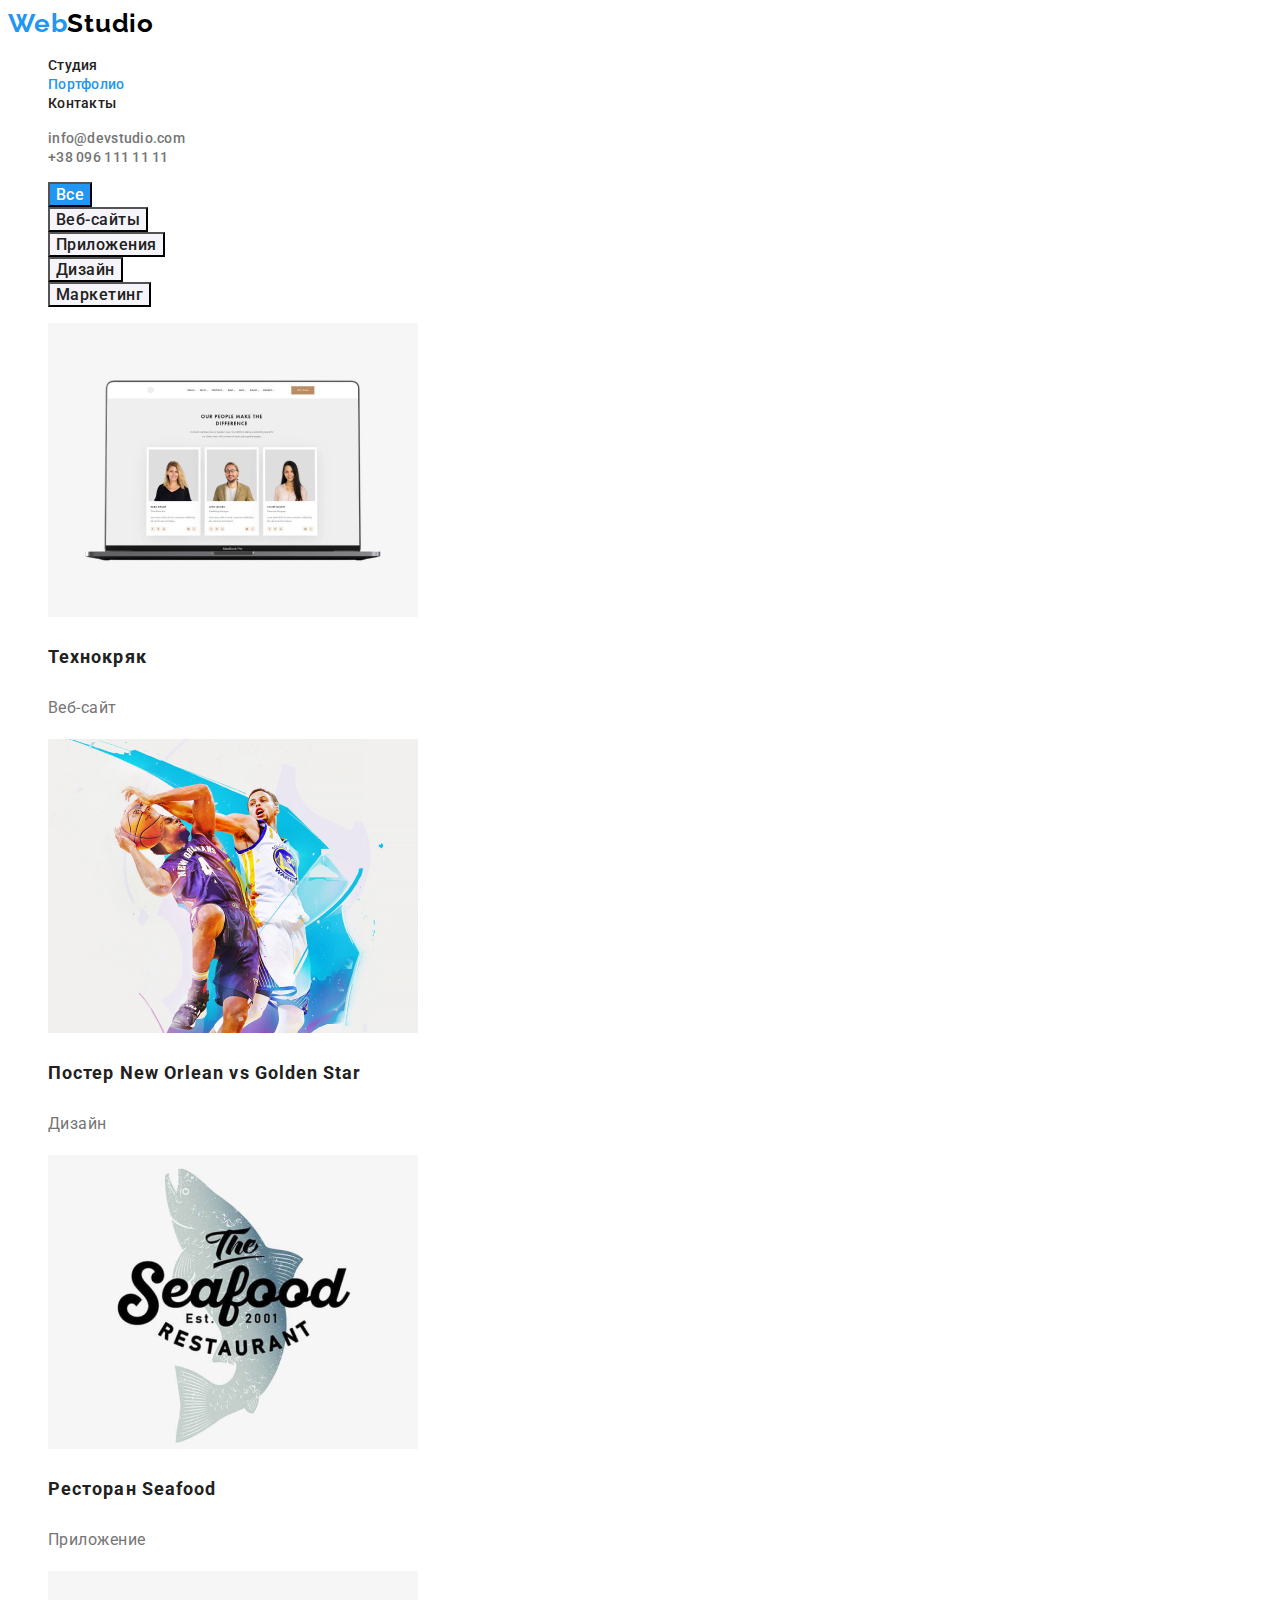
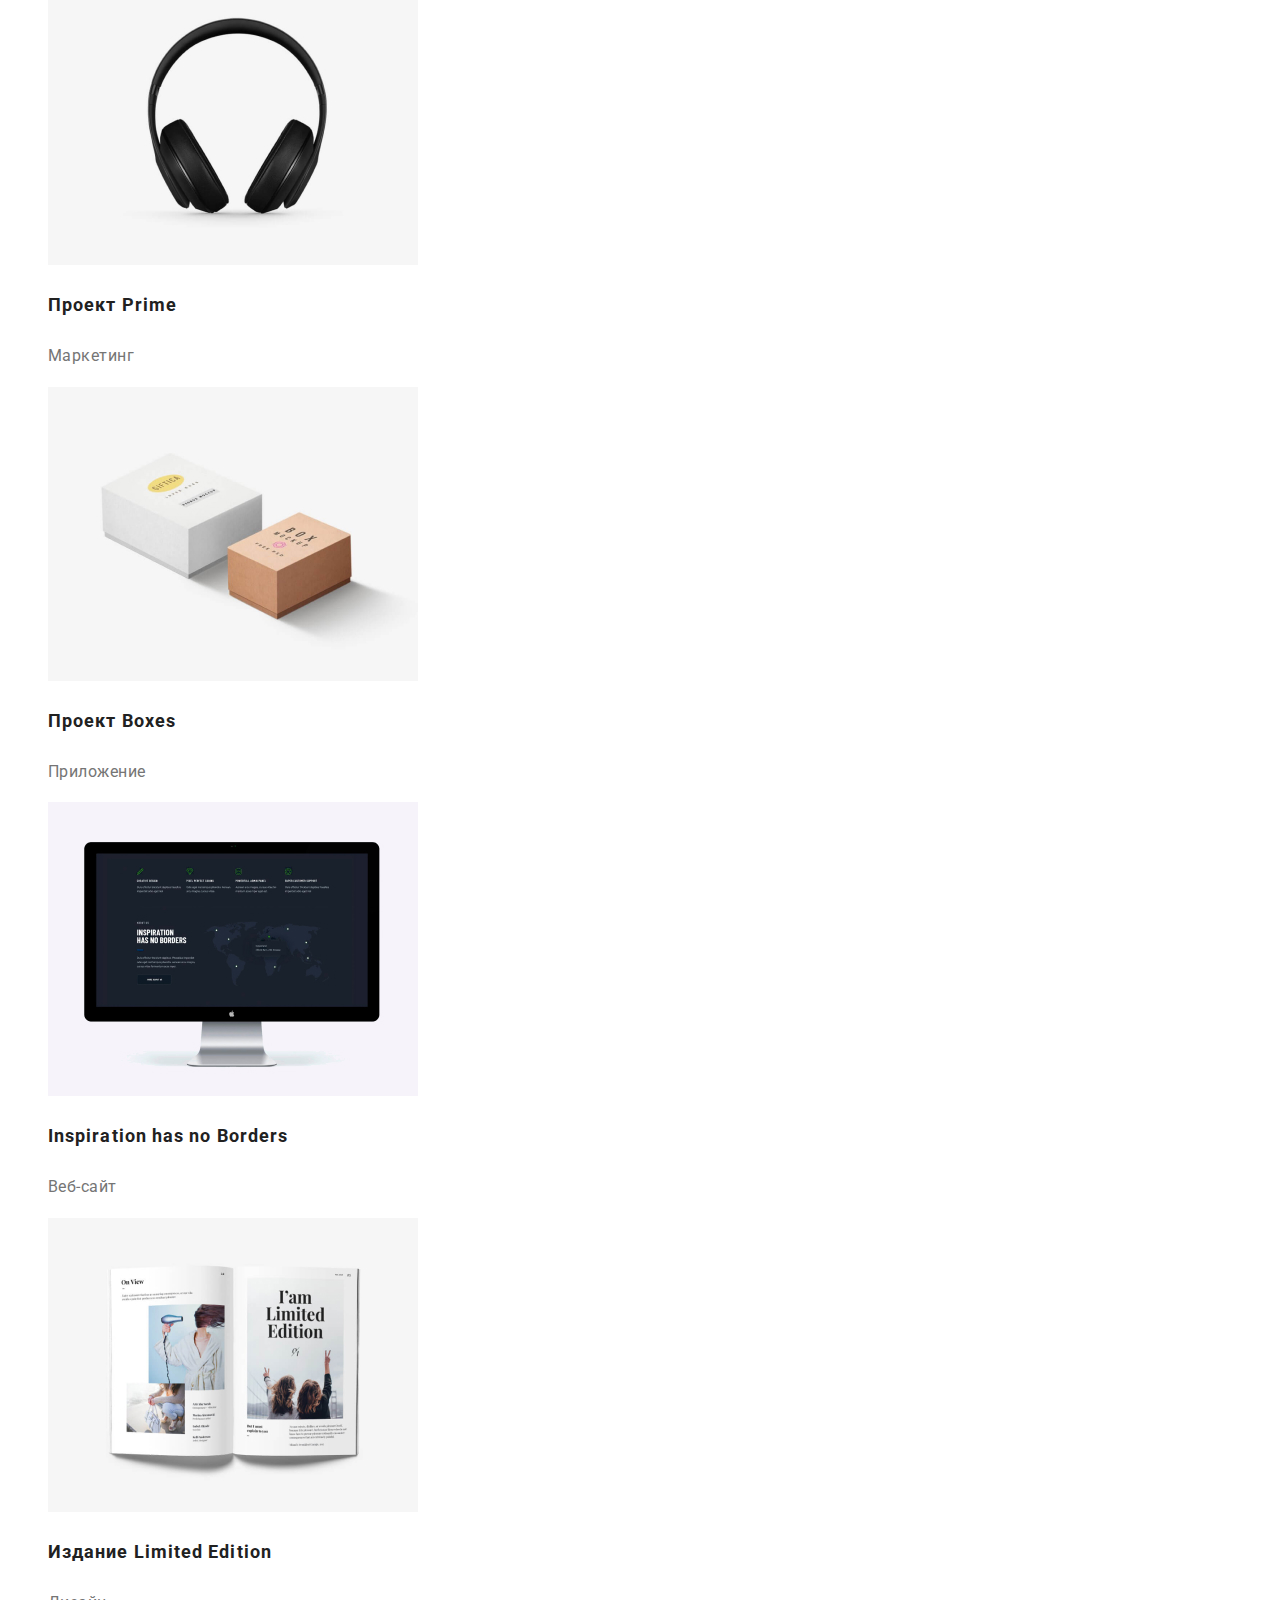
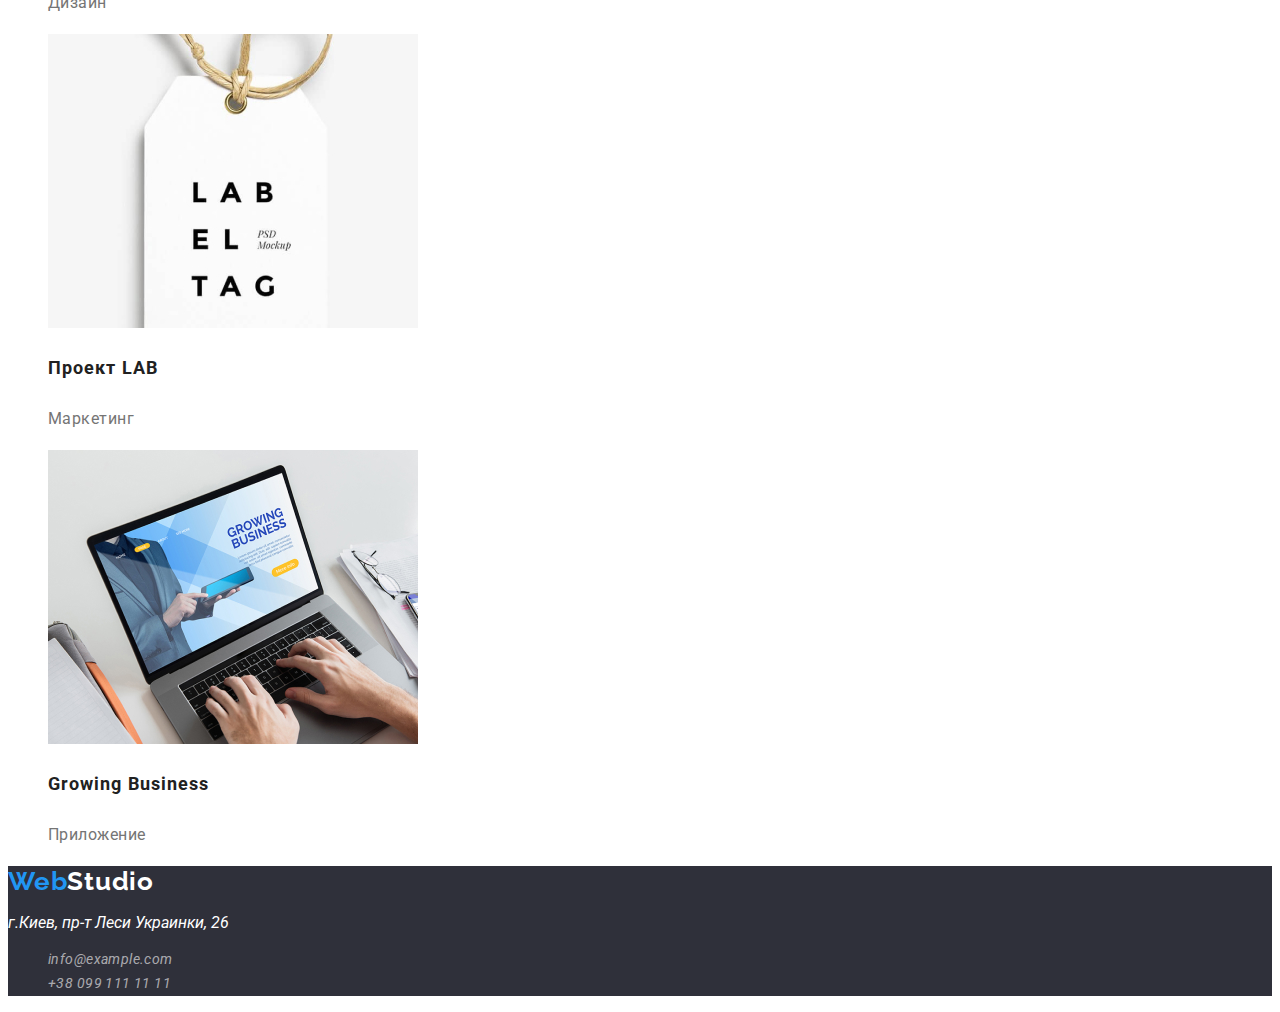
==== commit 74910e83: "Обновил перед ссылок" ====
--- a/portfolio.html
+++ b/portfolio.html
@@ -22,13 +22,13 @@
         <nav class="nav-sect-hd">
             <ul class="list">
                 <li>
-                    <a href="index.html" target="_blank" class="link-hd">Студия</a>
+                    <a href="index.html" class="link-hd">Студия</a>
                 </li>
                 <li>
-                    <a href="portfolio.html" target="_blank" class="link-hd current">Портфолио</a>
+                    <a href="portfolio.html" class="link-hd current">Портфолио</a>
                 </li>
                 <li>
-                    <a href="" target="_blank" class="link-hd">Контакты</a>
+                    <a href="" class="link-hd">Контакты</a>
                 </li>
             </ul>
         </nav>
--- a/css/styles.css
+++ b/css/styles.css
@@ -169,9 +169,10 @@
 }
 
 /*ПОРТФОЛИО*/
-/*Button- Кнопки*/
+/*Button - Кнопки*/
 .button-filter.current-button {
   background-color: #2196f3;
+  color: #ffffff;
 }
 .button-filter {
   background-color: #f5f4fa;
